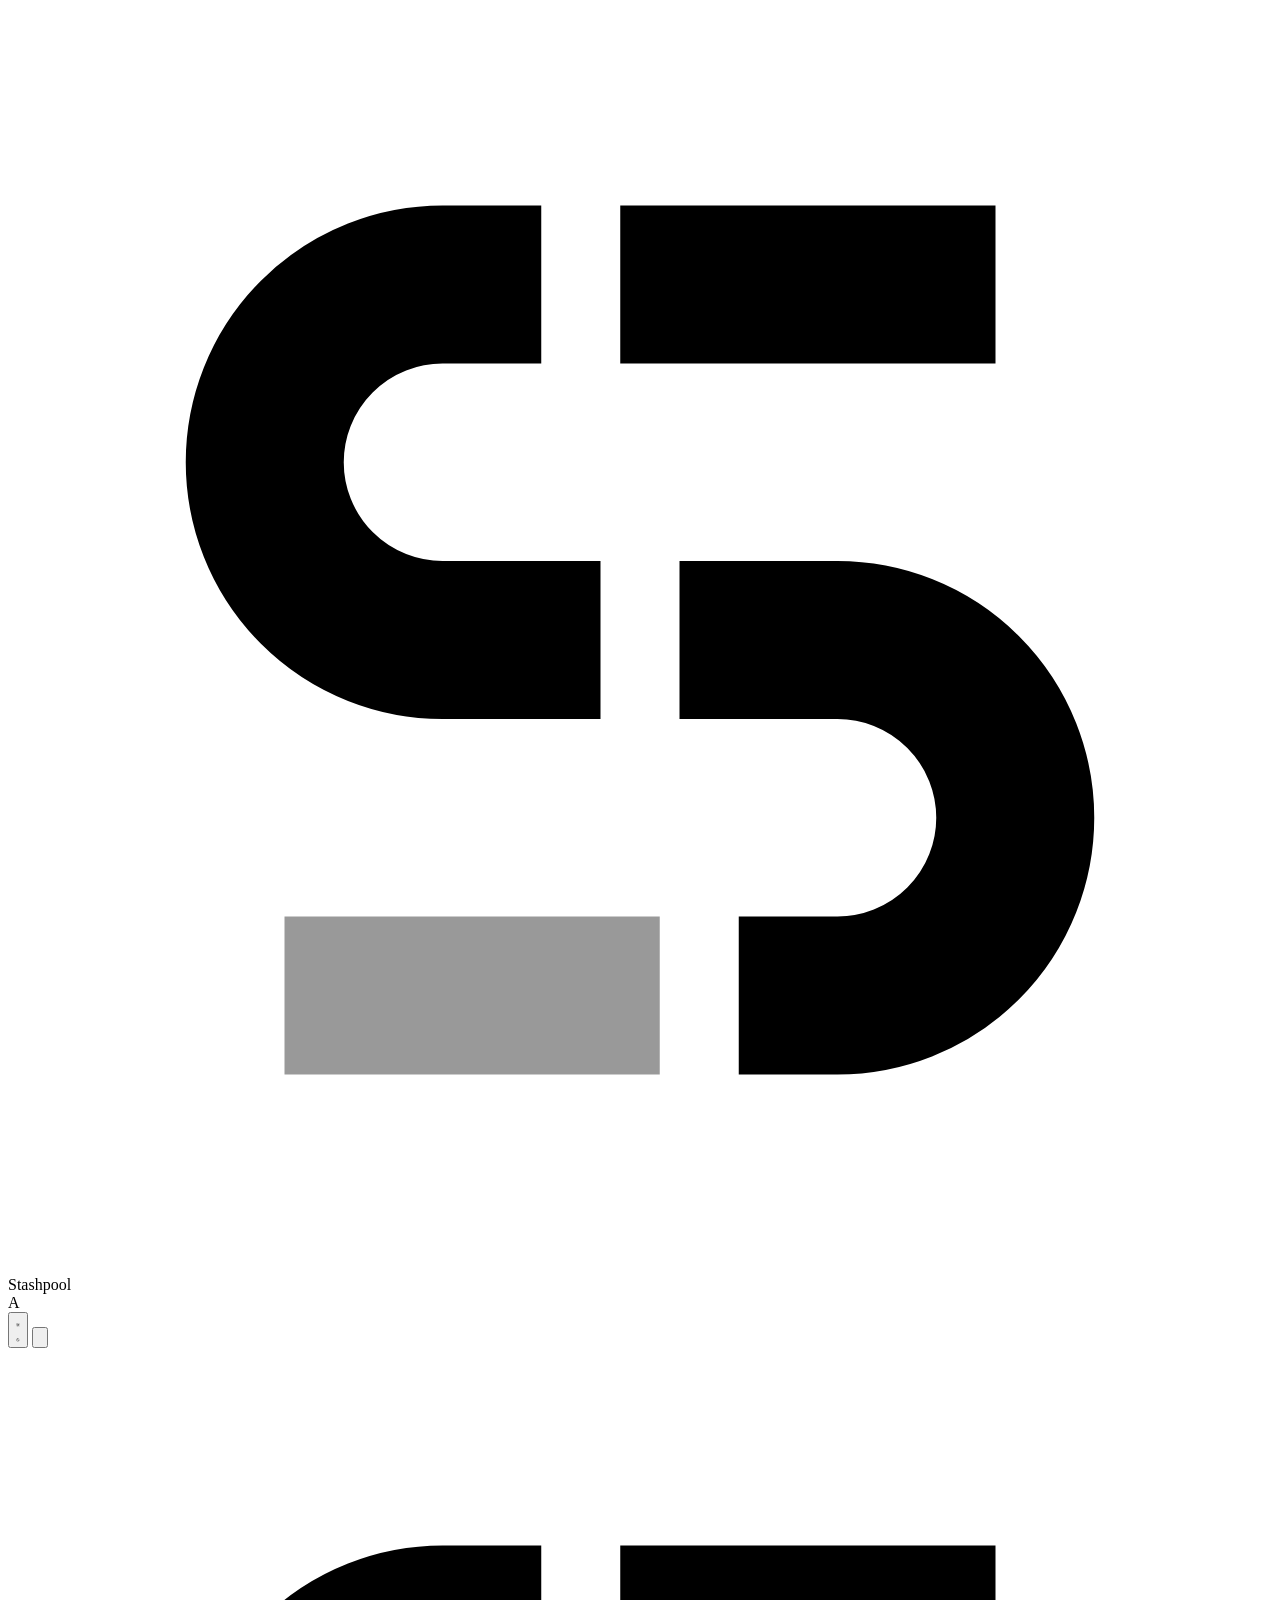
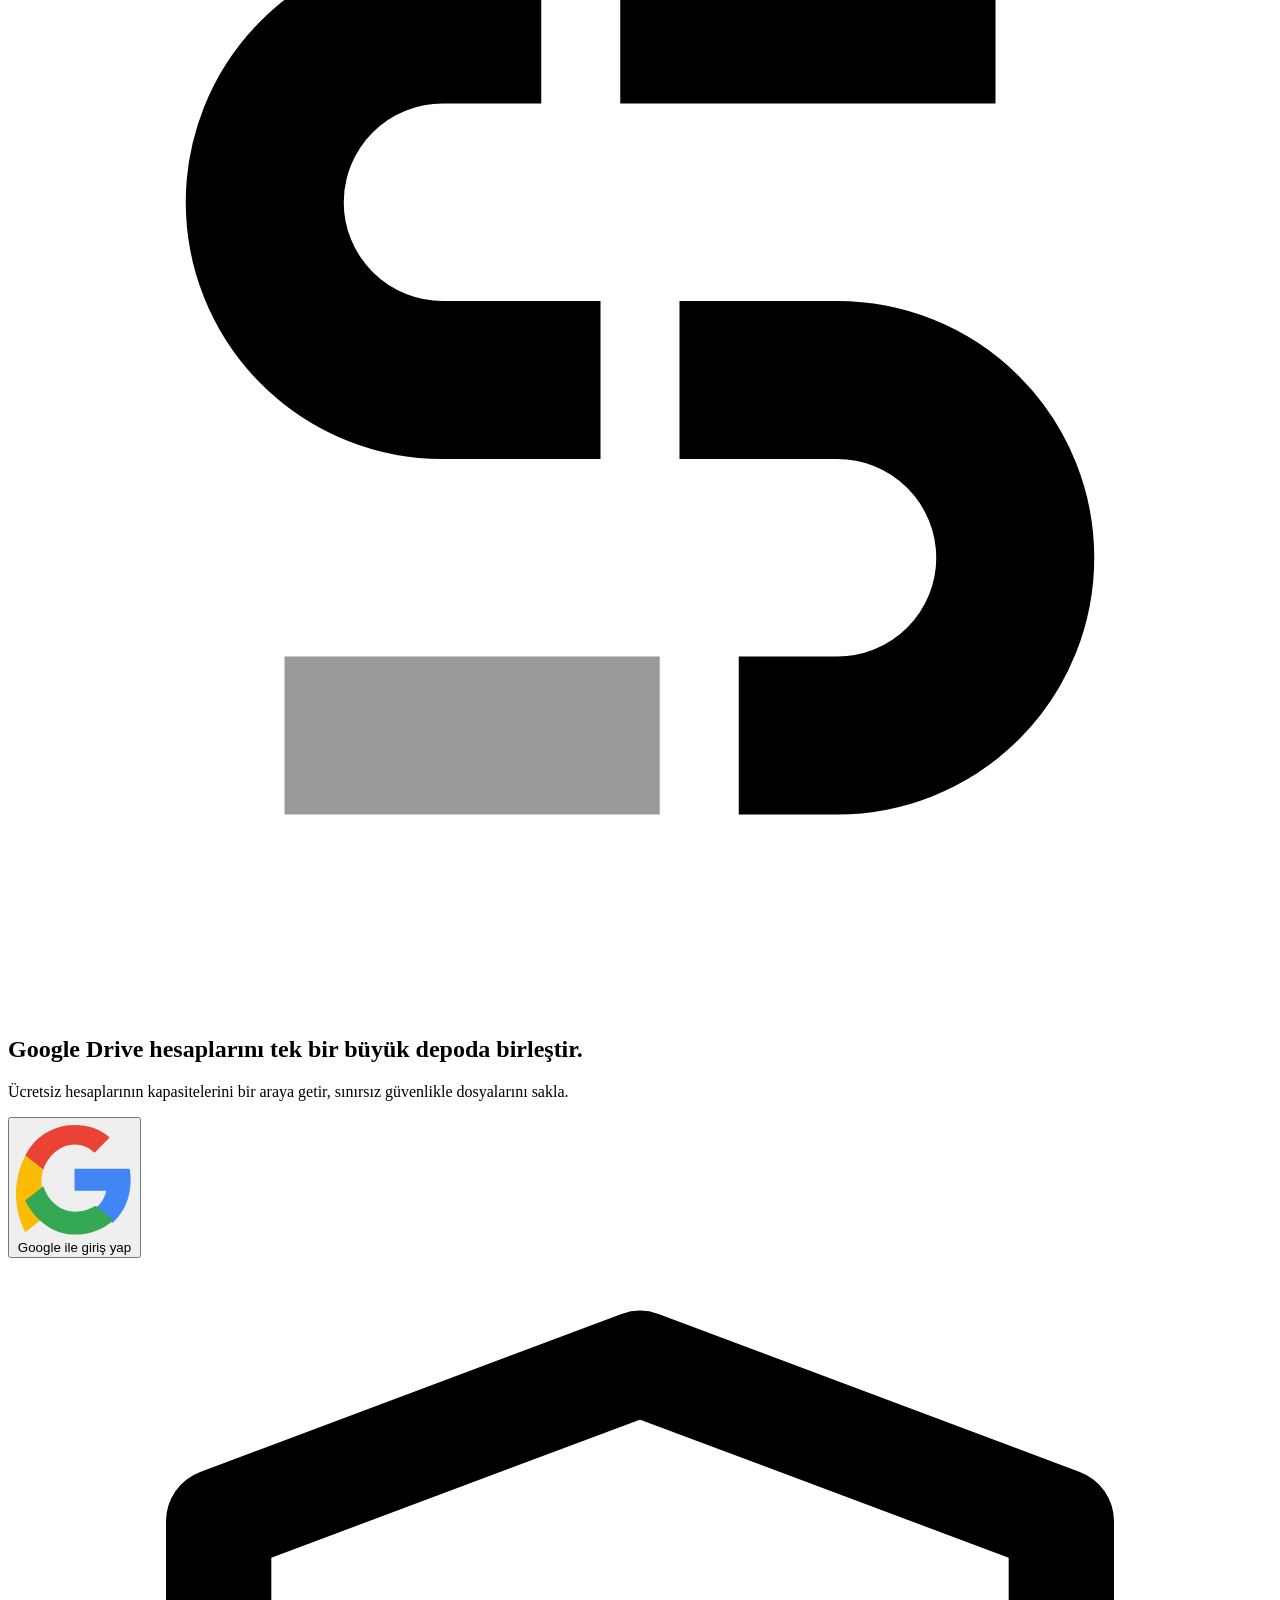
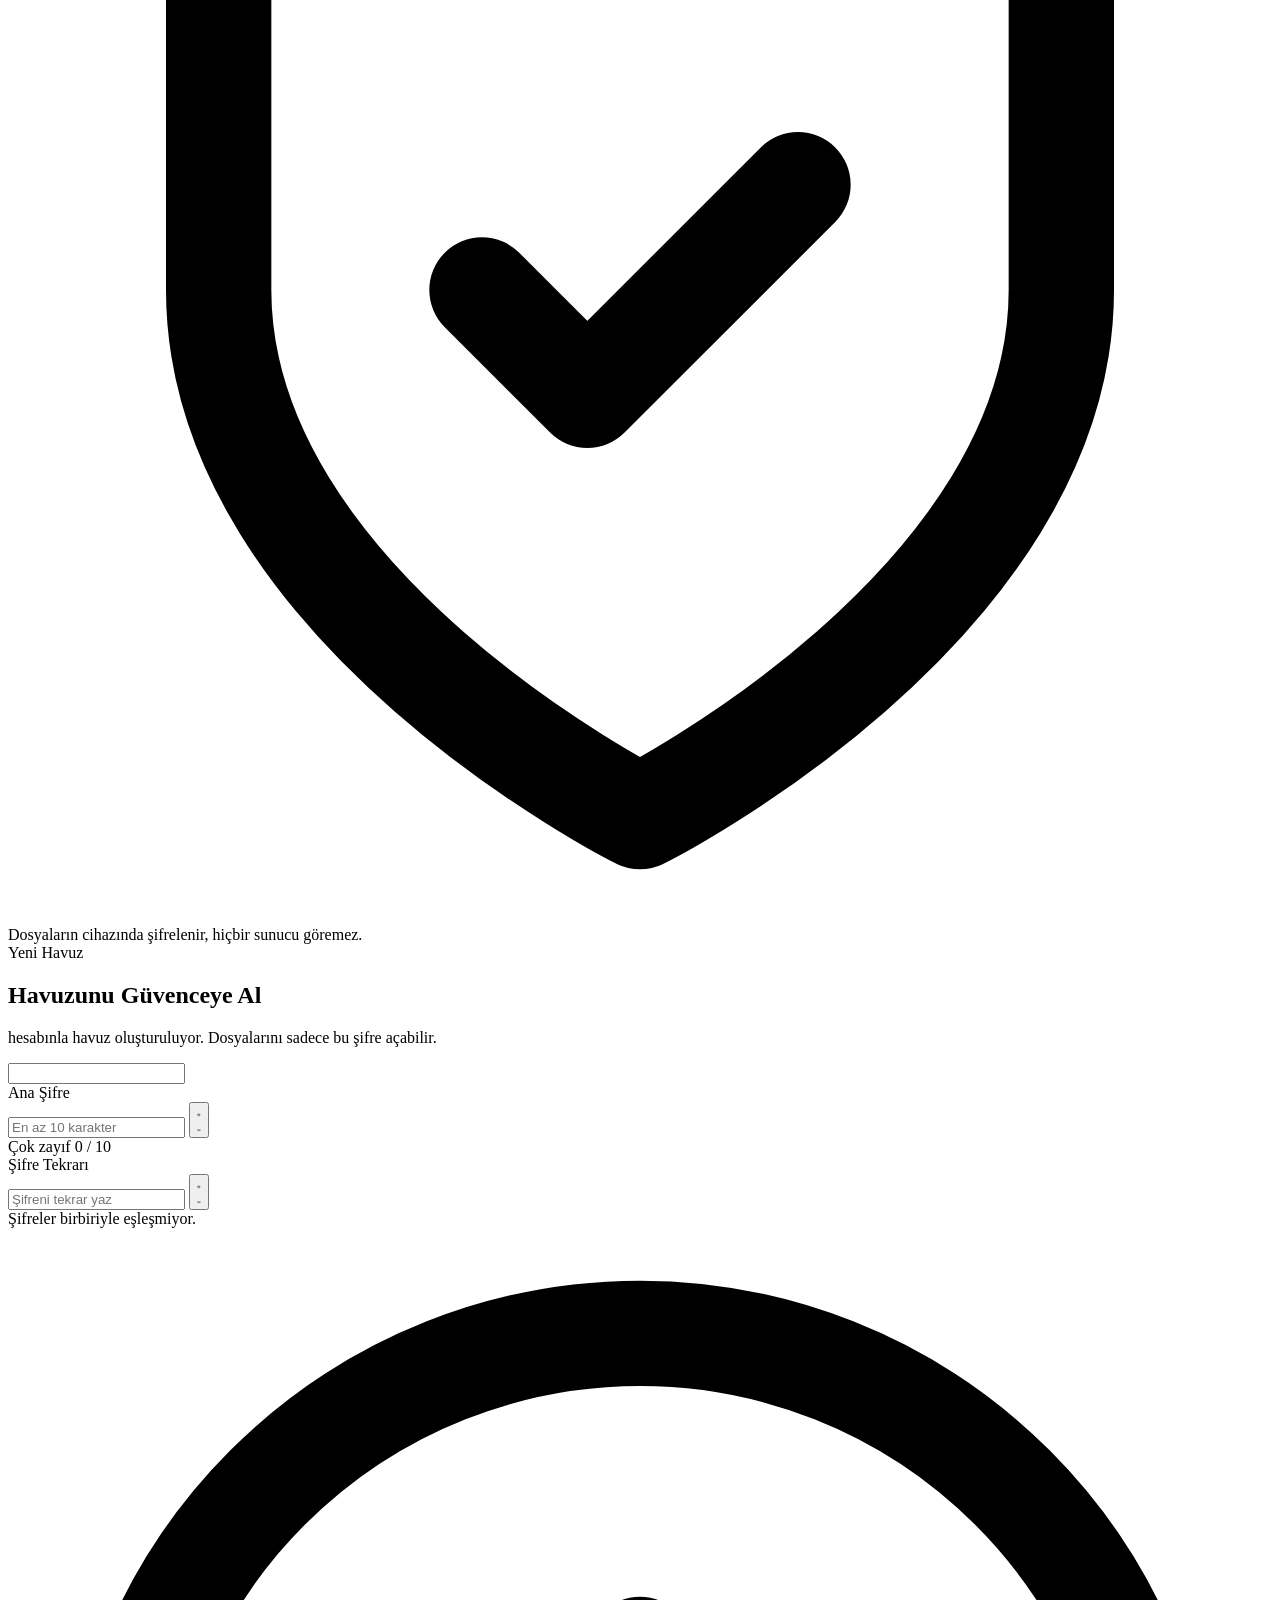
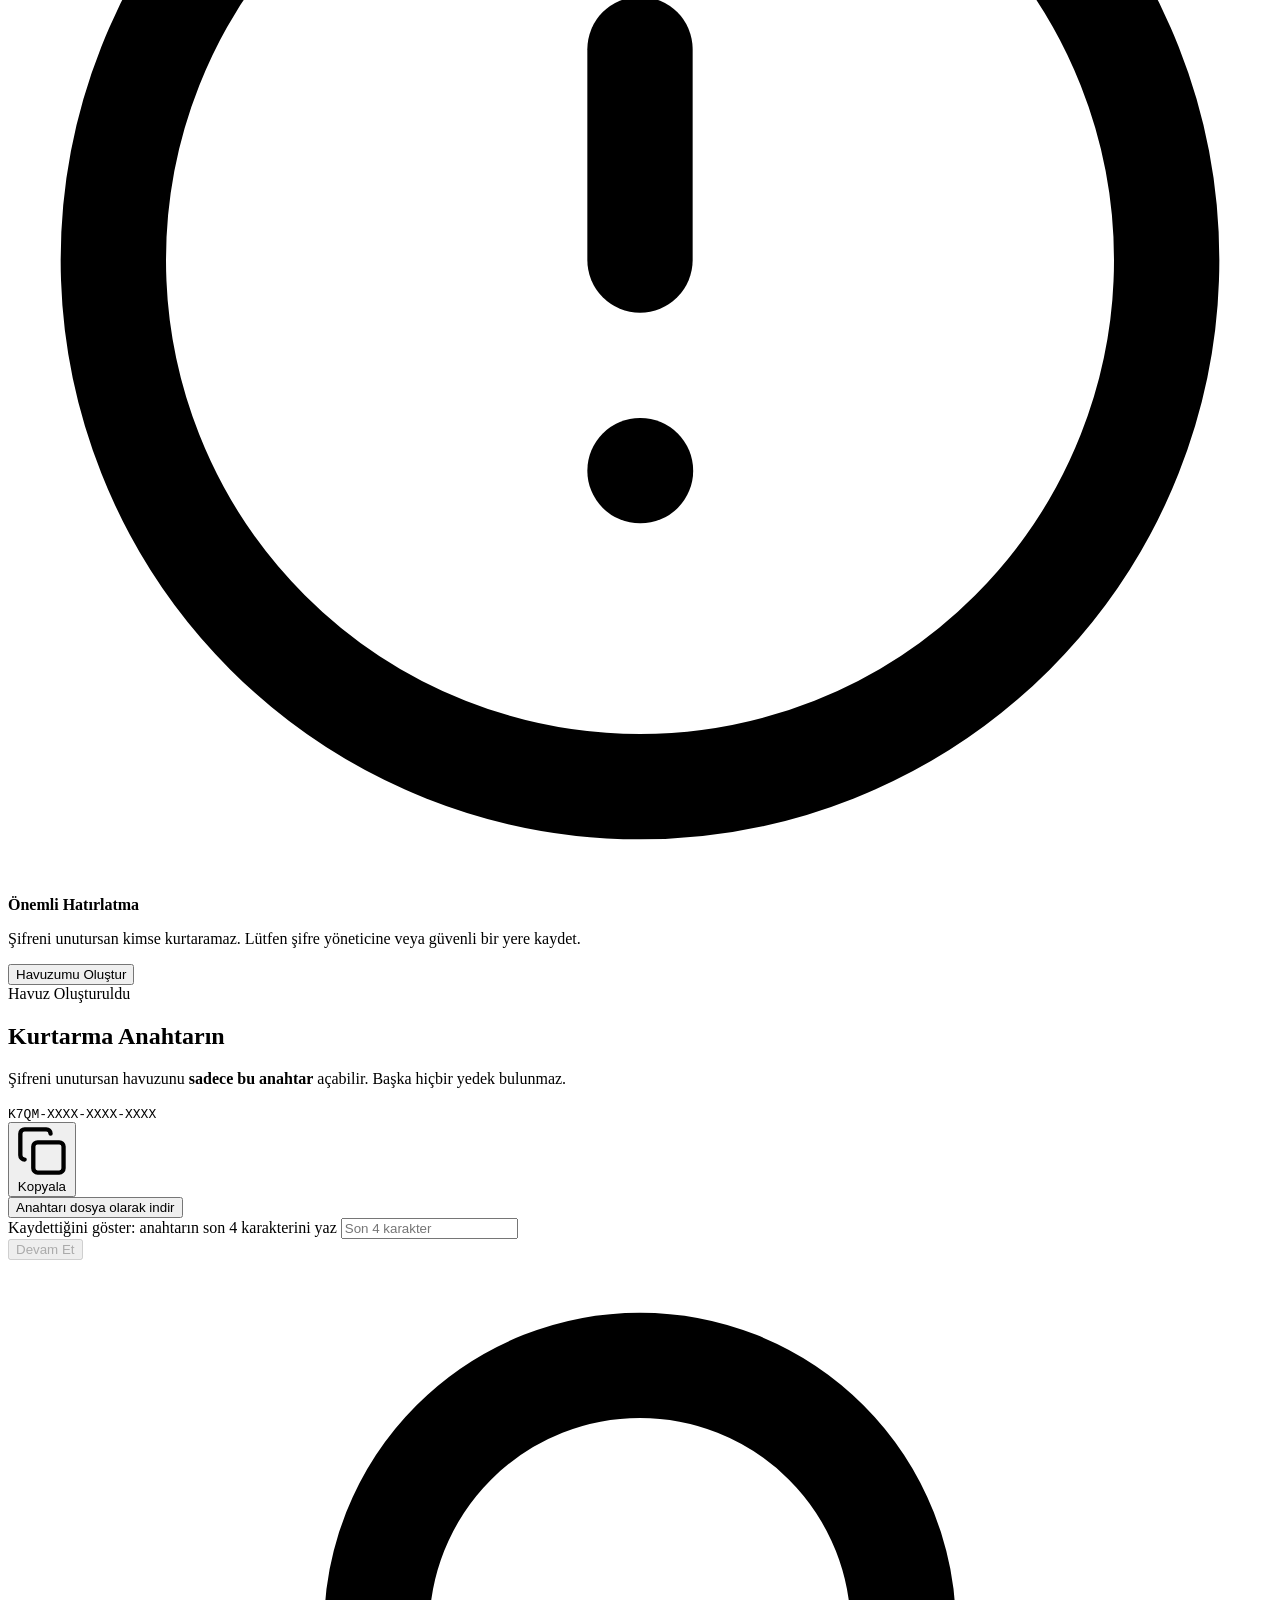
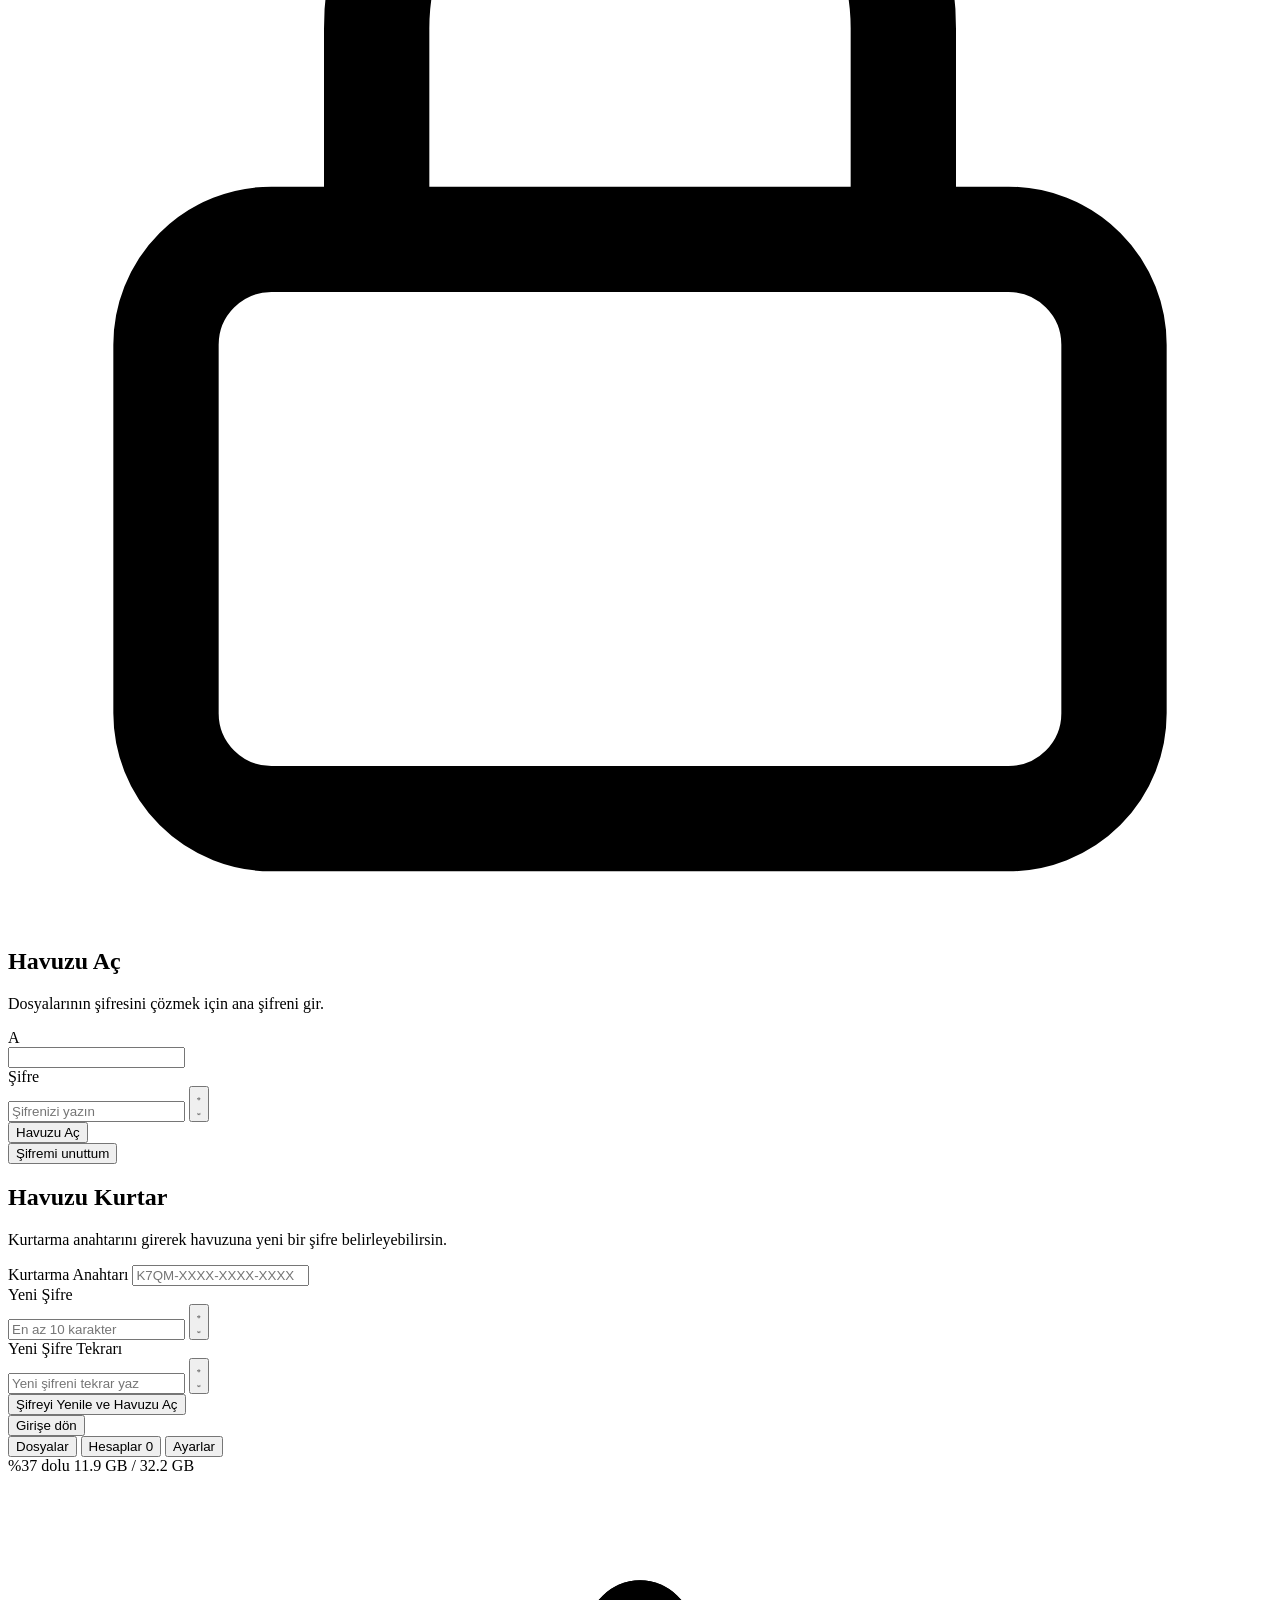
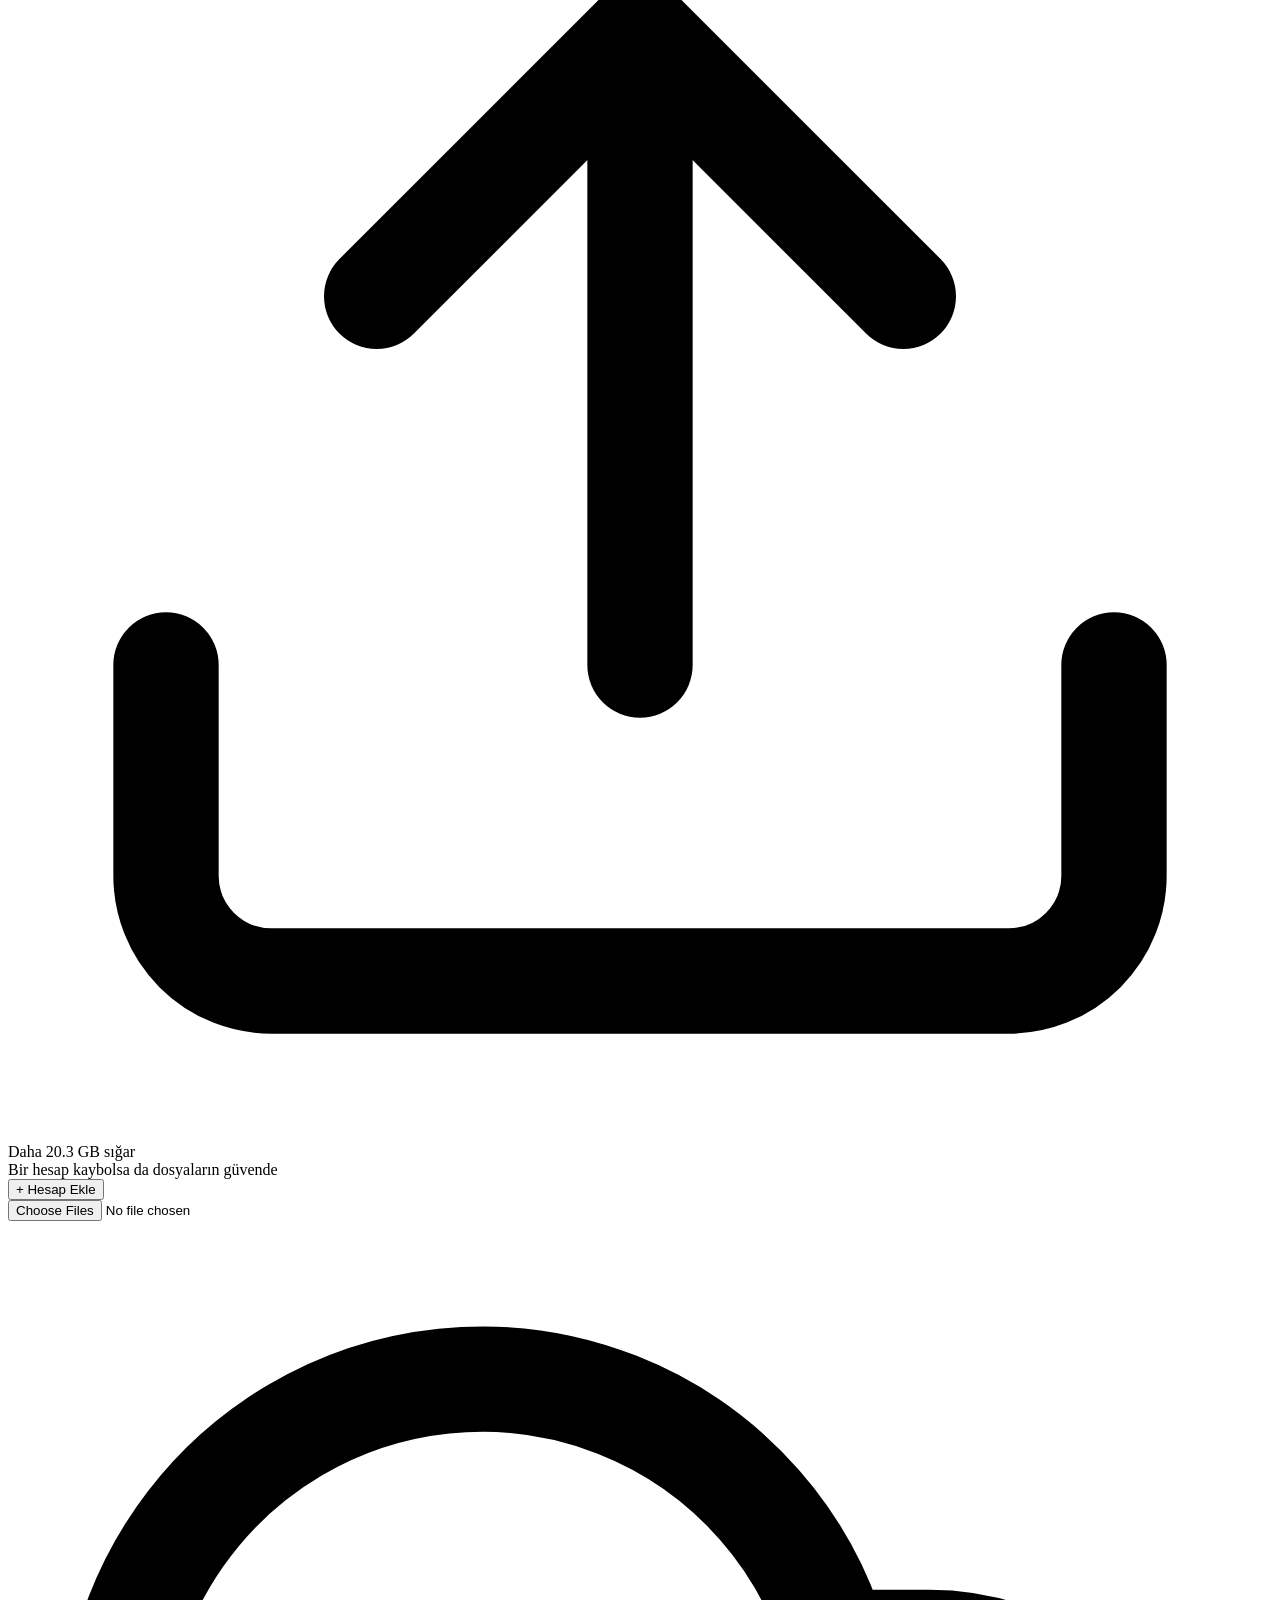
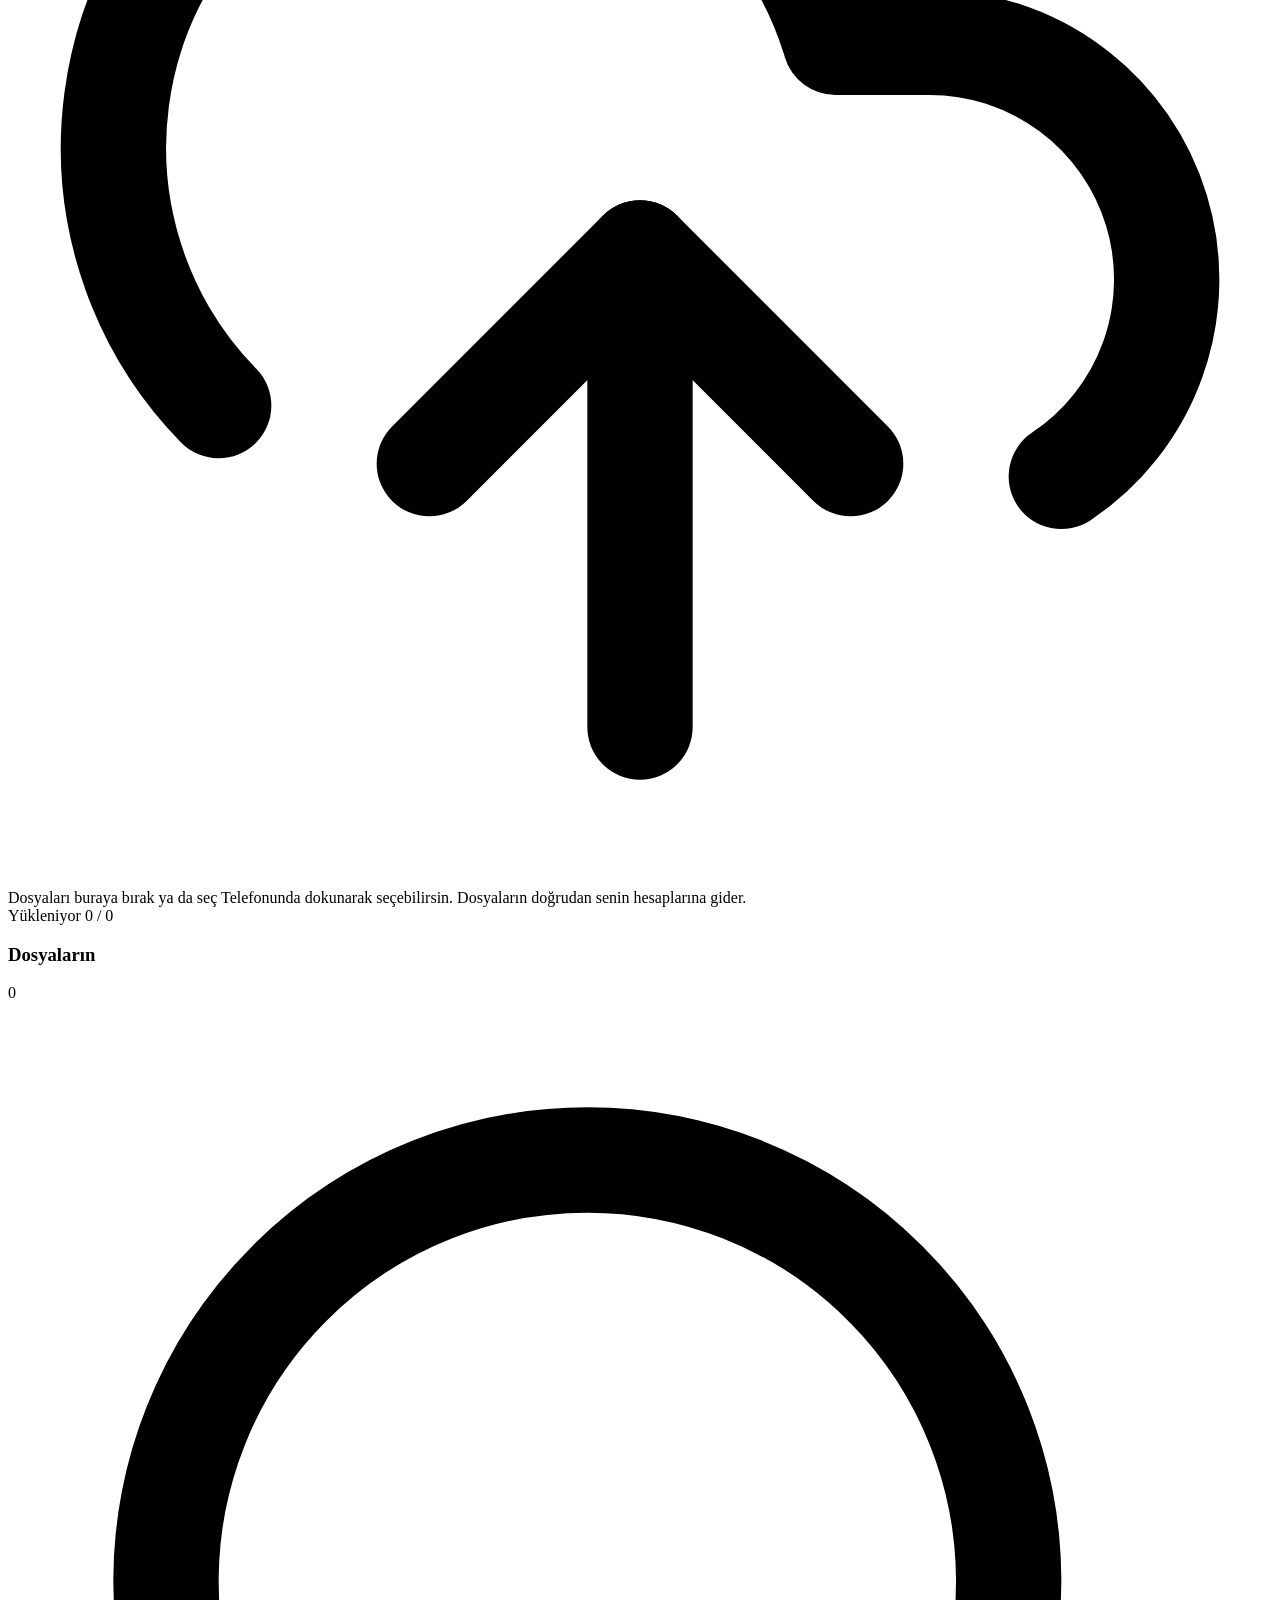
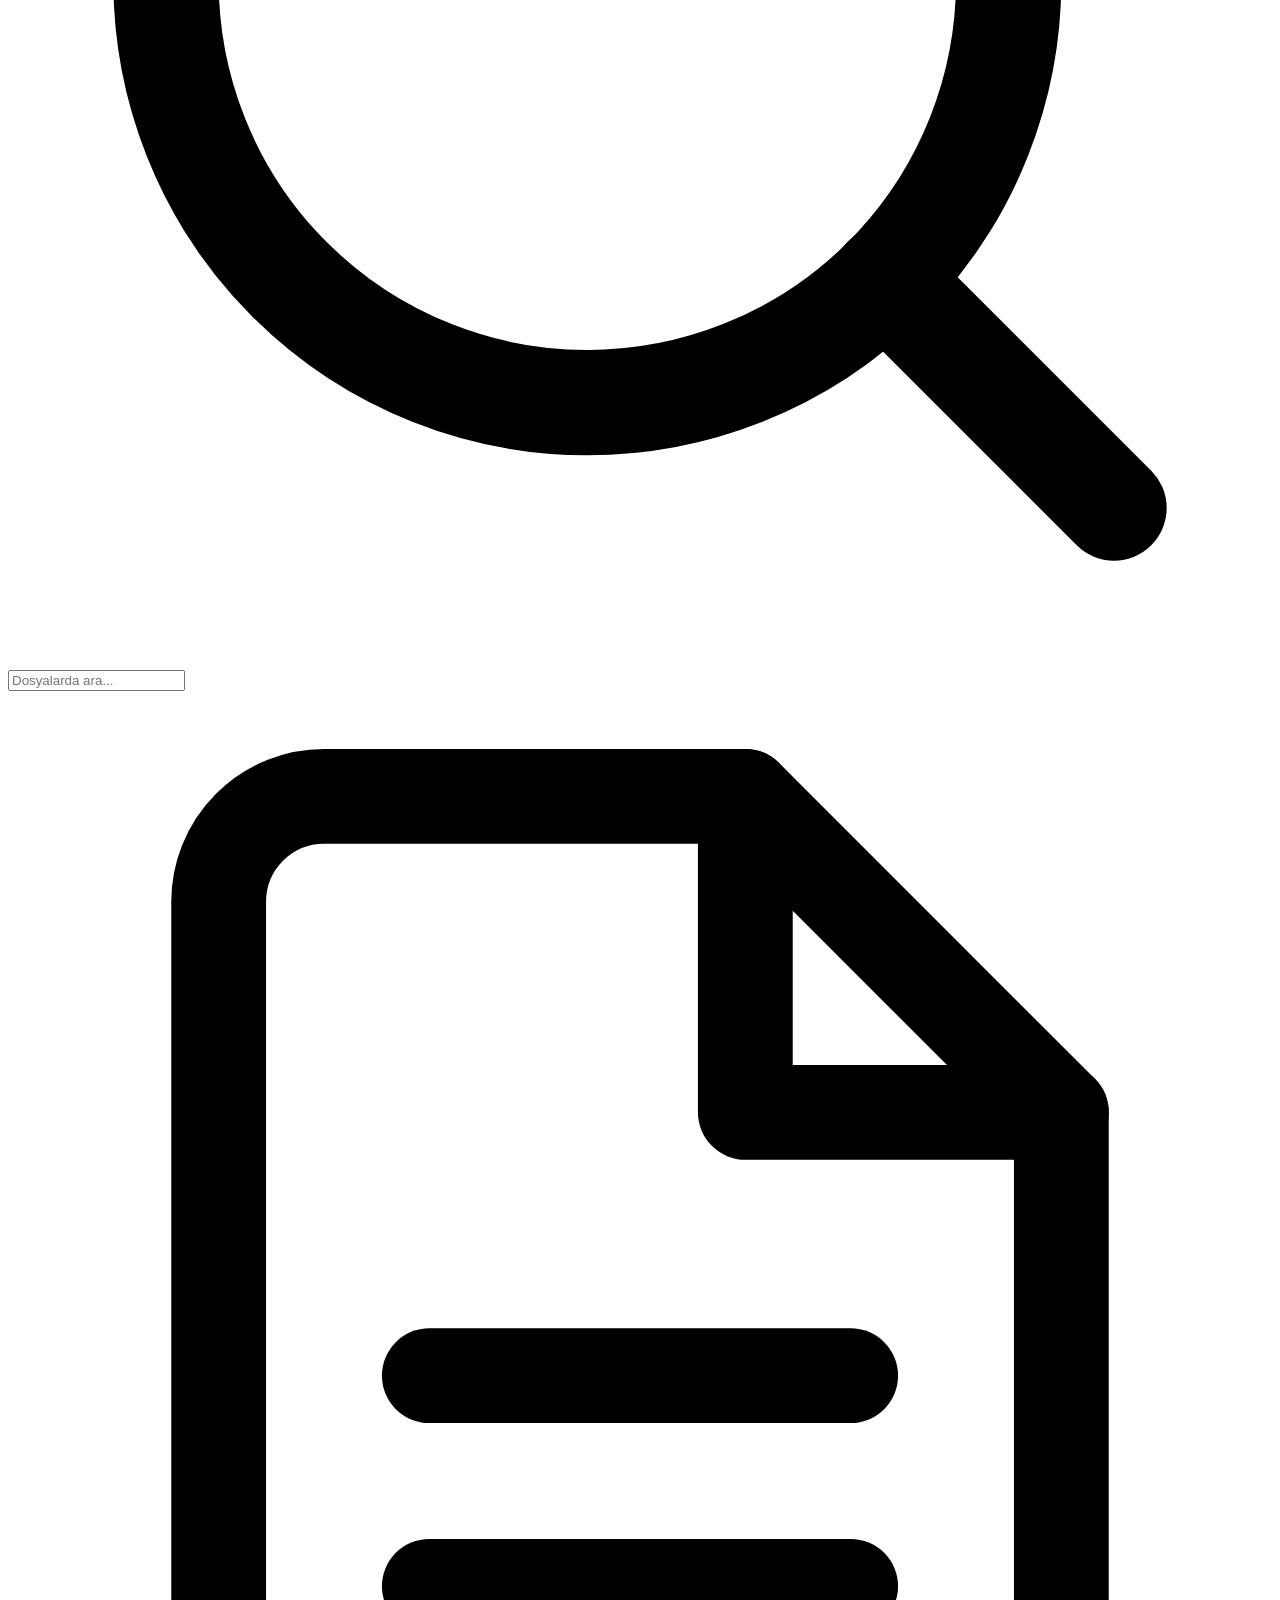
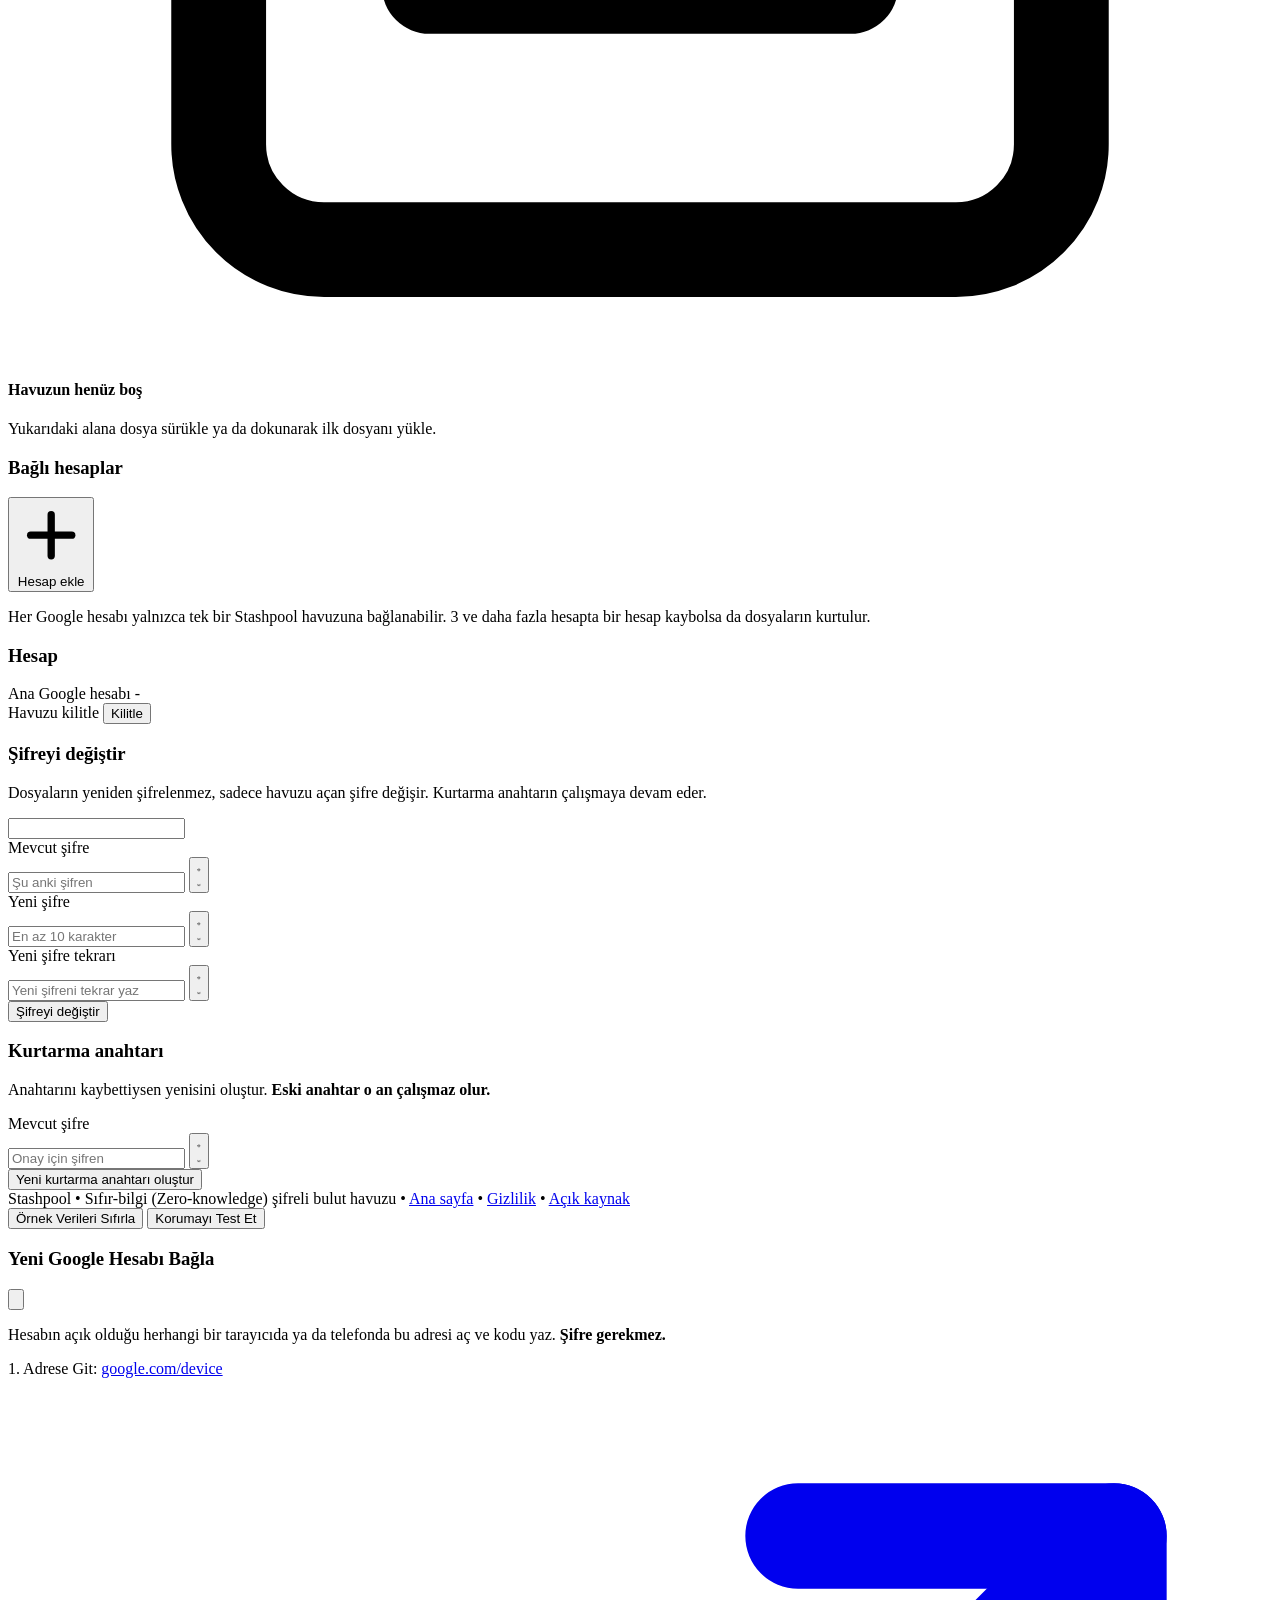
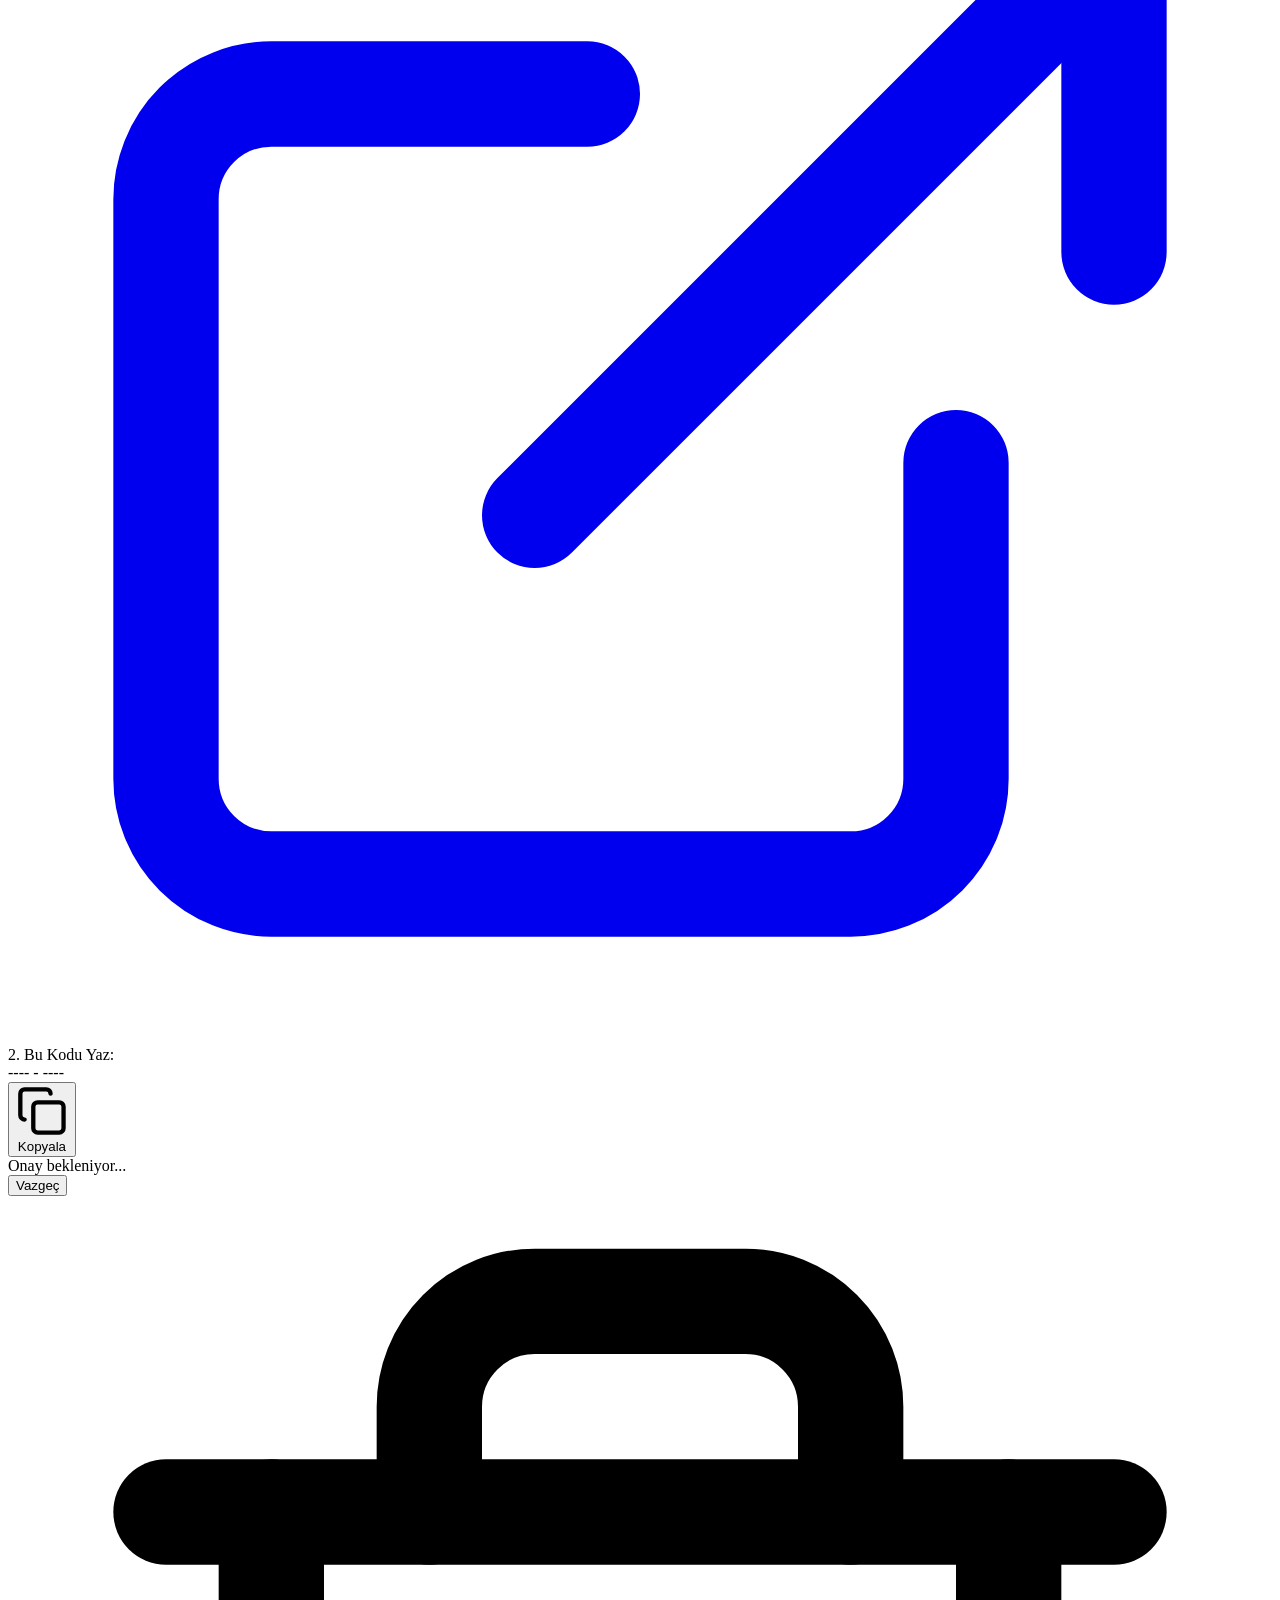
==== web/app.html @ 8bcd1379 "landing page at /, app moves to /app Co-Authored-By: Claude Opus 5.5 <noreply@anthropic.com> Claude-" ====
<!doctype html>
<html lang="tr">
  <head>
    <meta charset="UTF-8" />
    <meta name="viewport" content="width=device-width, initial-scale=1.0" />
    <title>Stashpool – uygulama</title>
    <meta name="description" content="Ücretsiz Google Drive hesaplarınızı tek bir büyük, şifreli ve güvenli depoda birleştiren modern web uygulaması." />
    <meta property="og:title" content="Stashpool - Güvenli ve Birleşik Bulut Depolama" />
    <meta property="og:description" content="Ücretsiz Google Drive hesaplarınızı tek bir büyük, şifreli ve güvenli depoda birleştiren modern web uygulaması." />
    <meta property="og:type" content="website" />
    <meta name="twitter:card" content="summary_large_image" />
    <link rel="icon" href="/favicon.svg" type="image/svg+xml" />
    <link rel="stylesheet" href="/style.css" />
  </head>
  <body>
    <!-- Ana Konteyner -->
    <div id="app" class="app-container">

      <!-- Üst Çubuk (Başlık ve Eylemler) -->
      <header id="app-header" class="app-header">
        <div class="header-brand">
          <div class="brand-logo" aria-hidden="true">
            <svg viewBox="0 0 64 64" fill="none" class="brand-svg" aria-hidden="true">
              <path d="M50 14H31" stroke="currentColor" stroke-width="8"/>
              <path d="M27 14H22a9 9 0 0 0 0 18h8" stroke="currentColor" stroke-width="8"/>
              <path d="M34 32h8a9 9 0 0 1 0 18h-5" stroke="currentColor" stroke-width="8"/>
              <path d="M33 50H14" stroke="currentColor" stroke-opacity="0.4" stroke-width="8"/>
            </svg>
          </div>
          <span class="brand-name">Stashpool</span>
        </div>

        <div class="header-actions">
          <div id="user-pill" class="user-pill hidden">
            <span class="user-avatar" id="header-user-avatar">A</span>
            <span class="user-email-text" id="header-user-email"></span>
          </div>

          <!-- Tema Değiştirici -->
          <button type="button" id="theme-toggle-btn" class="icon-button" title="Temayı değiştir" aria-label="Temayı değiştir">
            <svg id="theme-sun-icon" class="theme-icon" viewBox="0 0 24 24" fill="none" stroke="currentColor" stroke-width="2" stroke-linecap="round" stroke-linejoin="round">
              <circle cx="12" cy="12" r="4"></circle>
              <path d="M12 2v2"></path>
              <path d="M12 20v2"></path>
              <path d="M4.93 4.93l1.41 1.41"></path>
              <path d="M17.66 17.66l1.41 1.41"></path>
              <path d="M2 12h2"></path>
              <path d="M20 12h2"></path>
              <path d="M6.34 17.66l-1.41 1.41"></path>
              <path d="M19.07 4.93l-1.41 1.41"></path>
            </svg>
            <svg id="theme-moon-icon" class="theme-icon hidden" viewBox="0 0 24 24" fill="none" stroke="currentColor" stroke-width="2" stroke-linecap="round" stroke-linejoin="round">
              <path d="M12 3a6 6 0 0 0 9 9 9 9 0 1 1-9-9Z"></path>
            </svg>
          </button>

          <!-- Havuzu Kilitle / Çıkış Butonu (Sadece açık havuzda) -->
          <button type="button" id="lock-pool-btn" class="icon-button hidden" title="Havuzu Kilitle" aria-label="Havuzu Kilitle">
            <svg viewBox="0 0 24 24" fill="none" stroke="currentColor" stroke-width="2" stroke-linecap="round" stroke-linejoin="round">
              <rect width="18" height="11" x="3" y="11" rx="2" ry="2"></rect>
              <path d="M7 11V7a5 5 0 0 1 10 0v4"></path>
            </svg>
          </button>
        </div>
      </header>

      <!-- Ana İçerik Alanı (Ekranlar) -->
      <main id="main-content" class="main-content">

        <!-- 1. EKRAN: Karşılama (Welcome) -->
        <section id="screen-welcome" class="screen-view">
          <div class="auth-card">
            <div class="auth-icon-wrap" aria-hidden="true">
              <svg viewBox="0 0 64 64" fill="none" class="auth-large-icon">
                <path d="M50 14H31" stroke="currentColor" stroke-width="8"/>
                <path d="M27 14H22a9 9 0 0 0 0 18h8" stroke="currentColor" stroke-width="8"/>
                <path d="M34 32h8a9 9 0 0 1 0 18h-5" stroke="currentColor" stroke-width="8"/>
                <path d="M33 50H14" stroke="currentColor" stroke-opacity="0.4" stroke-width="8"/>
              </svg>
            </div>

            <h1 class="auth-title">Google Drive hesaplarını tek bir büyük depoda birleştir.</h1>
            <p class="auth-desc">Ücretsiz hesaplarının kapasitelerini bir araya getir, sınırsız güvenlikle dosyalarını sakla.</p>

            <button type="button" id="google-signin-btn" class="btn btn-google">
              <svg viewBox="0 0 24 24" class="btn-icon-svg" aria-hidden="true">
                <path fill="#EA4335" d="M12 5c1.6 0 3 .6 4.1 1.7l3.1-3.1C17.3 1.8 14.8 1 12 1 7.5 1 3.7 3.6 1.9 7.3l3.7 2.9C6.5 7.4 9 5 12 5z"/>
                <path fill="#4285F4" d="M23.5 12.3c0-.8-.1-1.7-.2-2.3H12v4.5h6.5c-.3 1.5-1.1 2.8-2.4 3.7l3.7 2.9c2.2-2 3.7-5 3.7-8.8z"/>
                <path fill="#FBBC05" d="M5.6 14.8c-.2-.7-.4-1.5-.4-2.3s.2-1.6.4-2.3L1.9 7.3C.7 9.7 0 12.3 0 15.2c0 2.8.7 5.4 1.9 7.8l3.7-2.9c-.3-.7-.5-1.5-.5-2.3z"/>
                <path fill="#34A853" d="M12 23.5c3.2 0 6-1.1 8-3l-3.7-2.9c-1.1.7-2.5 1.2-4.3 1.2-3 0-5.5-2.4-6.4-5.2L1.9 16.5C3.7 20.3 7.5 23.5 12 23.5z"/>
              </svg>
              <span>Google ile giriş yap</span>
            </button>

            <div class="auth-trust-badge">
              <svg viewBox="0 0 24 24" fill="none" stroke="currentColor" stroke-width="2" stroke-linecap="round" stroke-linejoin="round" class="trust-icon" aria-hidden="true">
                <path d="M12 22s8-4 8-10V5l-8-3-8 3v7c0 6 8 10 8 10z"></path>
                <path d="M9 12l2 2 4-4"></path>
              </svg>
              <span>Dosyaların cihazında şifrelenir, hiçbir sunucu göremez.</span>
            </div>
          </div>
        </section>

        <!-- 2. EKRAN: Yeni Havuz Oluştur (Create Pool) -->
        <section id="screen-create" class="screen-view hidden">
          <div class="auth-card">
            <div class="card-badge">Yeni Havuz</div>
            <h2 class="auth-title">Havuzunu Güvenceye Al</h2>
            <p class="auth-desc">
              <strong id="create-user-email"></strong> hesabınla havuz oluşturuluyor. Dosyalarını sadece bu şifre açabilir.
            </p>

            <form id="create-pool-form" class="auth-form" novalidate>
              <!-- Tarayıcı şifre yöneticisi için gizli kullanıcı adı -->
              <input type="text" id="create-username-hidden" name="username" autocomplete="username" class="sr-only" tabindex="-1" aria-hidden="true" />

              <div class="form-group">
                <label for="create-password" class="form-label">Ana Şifre</label>
                <div class="input-password-wrap">
                  <input type="password" id="create-password" name="password" autocomplete="new-password" class="form-input" placeholder="En az 10 karakter" required minlength="10" />
                  <button type="button" class="btn-toggle-pw" data-target="create-password" title="Şifreyi göster/gizle" aria-label="Şifreyi göster/gizle">
                    <svg class="eye-open" viewBox="0 0 24 24" fill="none" stroke="currentColor" stroke-width="2" stroke-linecap="round" stroke-linejoin="round"><path d="M2 12s3-7 10-7 10 7 10 7-3 7-10 7-10-7-10-7Z"></path><circle cx="12" cy="12" r="3"></circle></svg>
                    <svg class="eye-closed hidden" viewBox="0 0 24 24" fill="none" stroke="currentColor" stroke-width="2" stroke-linecap="round" stroke-linejoin="round"><path d="m15 18-.722-3.25"></path><path d="M2 8a10.645 10.645 0 0 0 20 0"></path><path d="m20 15-1.726-2.05"></path><path d="m4 15 1.726-2.05"></path><path d="m9 18 .722-3.25"></path></svg>
                  </button>
                </div>

                <!-- Güç Göstergesi -->
                <div class="strength-meter-container" aria-live="polite">
                  <div class="strength-bar-track">
                    <div id="strength-bar-fill" class="strength-bar-fill"></div>
                  </div>
                  <div class="strength-label-row">
                    <span id="strength-text" class="strength-text">Çok zayıf</span>
                    <span id="char-count" class="char-count">0 / 10</span>
                  </div>
                </div>
              </div>

              <div class="form-group">
                <label for="create-password-confirm" class="form-label">Şifre Tekrarı</label>
                <div class="input-password-wrap">
                  <input type="password" id="create-password-confirm" name="password_confirm" autocomplete="new-password" class="form-input" placeholder="Şifreni tekrar yaz" required />
                  <button type="button" class="btn-toggle-pw" data-target="create-password-confirm" title="Şifreyi göster/gizle" aria-label="Şifreyi göster/gizle">
                    <svg class="eye-open" viewBox="0 0 24 24" fill="none" stroke="currentColor" stroke-width="2" stroke-linecap="round" stroke-linejoin="round"><path d="M2 12s3-7 10-7 10 7 10 7-3 7-10 7-10-7-10-7Z"></path><circle cx="12" cy="12" r="3"></circle></svg>
                    <svg class="eye-closed hidden" viewBox="0 0 24 24" fill="none" stroke="currentColor" stroke-width="2" stroke-linecap="round" stroke-linejoin="round"><path d="m15 18-.722-3.25"></path><path d="M2 8a10.645 10.645 0 0 0 20 0"></path><path d="m20 15-1.726-2.05"></path><path d="m4 15 1.726-2.05"></path><path d="m9 18 .722-3.25"></path></svg>
                  </button>
                </div>
                <div id="password-match-error" class="input-hint-error hidden">Şifreler birbiriyle eşleşmiyor.</div>
              </div>

              <!-- Uyarı Kartı -->
              <div class="alert-box alert-warning">
                <svg viewBox="0 0 24 24" fill="none" stroke="currentColor" stroke-width="2" stroke-linecap="round" stroke-linejoin="round" class="alert-icon" aria-hidden="true">
                  <circle cx="12" cy="12" r="10"></circle>
                  <line x1="12" y1="8" x2="12" y2="12"></line>
                  <line x1="12" y1="16" x2="12.01" y2="16"></line>
                </svg>
                <div class="alert-content">
                  <strong class="alert-title">Önemli Hatırlatma</strong>
                  <p class="alert-desc">Şifreni unutursan kimse kurtaramaz. Lütfen şifre yöneticine veya güvenli bir yere kaydet.</p>
                </div>
              </div>

              <button type="submit" id="create-submit-btn" class="btn btn-primary btn-block">
                <span>Havuzumu Oluştur</span>
              </button>
            </form>
          </div>
        </section>

        <!-- 3. EKRAN: Kurtarma Anahtarı (Recovery Key) -->
        <section id="screen-recovery" class="screen-view hidden">
          <div class="auth-card">
            <div class="card-badge badge-success" id="recovery-badge">Havuz Oluşturuldu</div>
            <h2 class="auth-title">Kurtarma Anahtarın</h2>
            <p class="auth-desc">Şifreni unutursan havuzunu <strong>sadece bu anahtar</strong> açabilir. Başka hiçbir yedek bulunmaz.</p>

            <div class="recovery-key-card">
              <div class="key-display-wrapper">
                <code id="recovery-key-text" class="recovery-key-code">K7QM-XXXX-XXXX-XXXX</code>
              </div>
              <button type="button" id="copy-recovery-key-btn" class="btn btn-secondary btn-copy" title="Anahtarı panoya kopyala">
                <svg viewBox="0 0 24 24" fill="none" stroke="currentColor" stroke-width="2" stroke-linecap="round" stroke-linejoin="round" class="btn-icon-svg" aria-hidden="true">
                  <rect width="14" height="14" x="8" y="8" rx="2" ry="2"></rect>
                  <path d="M4 16c-1.1 0-2-.9-2-2V4c0-1.1.9-2 2-2h10c1.1 0 2 .9 2 2"></path>
                </svg>
                <span id="copy-key-label">Kopyala</span>
              </button>
            </div>

            <button type="button" id="download-recovery-key-btn" class="btn btn-secondary btn-block">Anahtarı dosya olarak indir</button>

            <div class="form-group recovery-check">
              <label for="recovery-last4" class="form-label">Kaydettiğini göster: anahtarın son 4 karakterini yaz</label>
              <input type="text" id="recovery-last4" class="form-input font-mono" maxlength="4" autocomplete="off" spellcheck="false" placeholder="Son 4 karakter" />
            </div>

            <button type="button" id="recovery-continue-btn" class="btn btn-primary btn-block" disabled>
              <span>Devam Et</span>
            </button>
          </div>
        </section>

        <!-- 4. EKRAN: Havuzu Aç (Unlock) -->
        <section id="screen-unlock" class="screen-view hidden">
          <div class="auth-card">
            <div class="auth-icon-wrap" aria-hidden="true">
              <svg viewBox="0 0 24 24" fill="none" stroke="currentColor" stroke-width="2" stroke-linecap="round" stroke-linejoin="round" class="auth-large-icon">
                <rect width="18" height="11" x="3" y="11" rx="2" ry="2"></rect>
                <path d="M7 11V7a5 5 0 0 1 10 0v4"></path>
              </svg>
            </div>

            <h2 class="auth-title">Havuzu Aç</h2>
            <p class="auth-desc">Dosyalarının şifresini çözmek için ana şifreni gir.</p>

            <div class="unlock-user-tag">
              <span class="user-avatar" id="unlock-avatar">A</span>
              <span id="unlock-user-email" class="unlock-email"></span>
            </div>

            <form id="unlock-pool-form" class="auth-form" novalidate>
              <input type="text" id="unlock-username-hidden" name="username" autocomplete="username" class="sr-only" tabindex="-1" aria-hidden="true" />

              <div class="form-group">
                <label for="unlock-password" class="form-label">Şifre</label>
                <div class="input-password-wrap">
                  <input type="password" id="unlock-password" name="password" autocomplete="current-password" class="form-input" placeholder="Şifrenizi yazın" required />
                  <button type="button" class="btn-toggle-pw" data-target="unlock-password" title="Şifreyi göster/gizle" aria-label="Şifreyi göster/gizle">
                    <svg class="eye-open" viewBox="0 0 24 24" fill="none" stroke="currentColor" stroke-width="2" stroke-linecap="round" stroke-linejoin="round"><path d="M2 12s3-7 10-7 10 7 10 7-3 7-10 7-10-7-10-7Z"></path><circle cx="12" cy="12" r="3"></circle></svg>
                    <svg class="eye-closed hidden" viewBox="0 0 24 24" fill="none" stroke="currentColor" stroke-width="2" stroke-linecap="round" stroke-linejoin="round"><path d="m15 18-.722-3.25"></path><path d="M2 8a10.645 10.645 0 0 0 20 0"></path><path d="m20 15-1.726-2.05"></path><path d="m4 15 1.726-2.05"></path><path d="m9 18 .722-3.25"></path></svg>
                  </button>
                </div>
              </div>

              <button type="submit" id="unlock-submit-btn" class="btn btn-primary btn-block">
                <span>Havuzu Aç</span>
              </button>

              <div class="auth-footer-links">
                <button type="button" id="go-forgot-pw-btn" class="btn-link">Şifremi unuttum</button>
              </div>
            </form>
          </div>
        </section>

        <!-- 5. EKRAN: Şifremi Unuttum / Kurtar (Forgot Password) -->
        <section id="screen-forgot" class="screen-view hidden">
          <div class="auth-card">
            <h2 class="auth-title">Havuzu Kurtar</h2>
            <p class="auth-desc">Kurtarma anahtarını girerek havuzuna yeni bir şifre belirleyebilirsin.</p>

            <form id="forgot-pool-form" class="auth-form" novalidate>
              <div class="form-group">
                <label for="recover-key-input" class="form-label">Kurtarma Anahtarı</label>
                <input type="text" id="recover-key-input" class="form-input font-mono" placeholder="K7QM-XXXX-XXXX-XXXX" required spellcheck="false" autocomplete="off" />
              </div>

              <div class="form-group">
                <label for="recover-password" class="form-label">Yeni Şifre</label>
                <div class="input-password-wrap">
                  <input type="password" id="recover-password" autocomplete="new-password" class="form-input" placeholder="En az 10 karakter" required minlength="10" />
                  <button type="button" class="btn-toggle-pw" data-target="recover-password" title="Şifreyi göster/gizle" aria-label="Şifreyi göster/gizle">
                    <svg class="eye-open" viewBox="0 0 24 24" fill="none" stroke="currentColor" stroke-width="2" stroke-linecap="round" stroke-linejoin="round"><path d="M2 12s3-7 10-7 10 7 10 7-3 7-10 7-10-7-10-7Z"></path><circle cx="12" cy="12" r="3"></circle></svg>
                    <svg class="eye-closed hidden" viewBox="0 0 24 24" fill="none" stroke="currentColor" stroke-width="2" stroke-linecap="round" stroke-linejoin="round"><path d="m15 18-.722-3.25"></path><path d="M2 8a10.645 10.645 0 0 0 20 0"></path><path d="m20 15-1.726-2.05"></path><path d="m4 15 1.726-2.05"></path><path d="m9 18 .722-3.25"></path></svg>
                  </button>
                </div>
              </div>

              <div class="form-group">
                <label for="recover-password-confirm" class="form-label">Yeni Şifre Tekrarı</label>
                <div class="input-password-wrap">
                  <input type="password" id="recover-password-confirm" autocomplete="new-password" class="form-input" placeholder="Yeni şifreni tekrar yaz" required />
                  <button type="button" class="btn-toggle-pw" data-target="recover-password-confirm" title="Şifreyi göster/gizle" aria-label="Şifreyi göster/gizle">
                    <svg class="eye-open" viewBox="0 0 24 24" fill="none" stroke="currentColor" stroke-width="2" stroke-linecap="round" stroke-linejoin="round"><path d="M2 12s3-7 10-7 10 7 10 7-3 7-10 7-10-7-10-7Z"></path><circle cx="12" cy="12" r="3"></circle></svg>
                    <svg class="eye-closed hidden" viewBox="0 0 24 24" fill="none" stroke="currentColor" stroke-width="2" stroke-linecap="round" stroke-linejoin="round"><path d="m15 18-.722-3.25"></path><path d="M2 8a10.645 10.645 0 0 0 20 0"></path><path d="m20 15-1.726-2.05"></path><path d="m4 15 1.726-2.05"></path><path d="m9 18 .722-3.25"></path></svg>
                  </button>
                </div>
              </div>

              <button type="submit" id="recover-submit-btn" class="btn btn-primary btn-block">
                <span>Şifreyi Yenile ve Havuzu Aç</span>
              </button>

              <div class="auth-footer-links">
                <button type="button" id="back-to-unlock-btn" class="btn-link">Girişe dön</button>
              </div>
            </form>
          </div>
        </section>

        <!-- 6. EKRAN: Ana Ekran (sekmeli) -->
        <section id="screen-dashboard" class="screen-view hidden">
          <div class="dashboard-layout">

            <div class="tab-bar" role="tablist" aria-label="Bölümler">
              <button type="button" role="tab" id="tab-files" class="tab-btn" aria-selected="true" aria-controls="panel-files" data-tab="files">Dosyalar</button>
              <button type="button" role="tab" id="tab-accounts" class="tab-btn" aria-selected="false" aria-controls="panel-accounts" data-tab="accounts" tabindex="-1">Hesaplar <span class="tab-count" id="tab-accounts-count">0</span></button>
              <button type="button" role="tab" id="tab-settings" class="tab-btn" aria-selected="false" aria-controls="panel-settings" data-tab="settings" tabindex="-1">Ayarlar</button>
            </div>

            <!-- SEKME: Dosyalar -->
            <div id="panel-files" class="tab-panel" role="tabpanel" aria-labelledby="tab-files">
            <!-- Doluluk ve Durum Kartı (Hero Storage Card) -->
            <div class="storage-card" id="storage-card">
              <div class="storage-card-header">
                <div class="storage-main-stat">
                  <span class="storage-percent-label" id="dash-percent-text">%37 dolu</span>
                  <span class="storage-sub-label" id="dash-used-total-text">11.9 GB / 32.2 GB</span>
                </div>
                <div class="storage-free-badge" id="dash-remaining-pill">
                  <svg viewBox="0 0 24 24" fill="none" stroke="currentColor" stroke-width="2" stroke-linecap="round" stroke-linejoin="round" class="badge-icon"><path d="M21 15v4a2 2 0 0 1-2 2H5a2 2 0 0 1-2-2v-4"></path><polyline points="17 8 12 3 7 8"></polyline><line x1="12" y1="3" x2="12" y2="15"></line></svg>
                  <span id="dash-can-store-text">Daha 20.3 GB sığar</span>
                </div>
              </div>

              <!-- İlerleme Çubuğu -->
              <div class="storage-progress-bar-track">
                <div id="storage-progress-bar-fill" class="storage-progress-bar-fill"></div>
              </div>

              <!-- Koruma Durumu Rozeti -->
              <div id="protection-status-card" class="protection-card protection-parity">
                <div class="protection-content">
                  <div class="protection-icon-wrap" id="protection-icon-container">
                    <!-- SVG ikonu JS ile dinamik yerleştirilir -->
                  </div>
                  <div class="protection-texts">
                    <span class="protection-title" id="protection-status-title">Bir hesap kaybolsa da dosyaların güvende</span>
                  </div>
                </div>
                <button type="button" id="protection-add-acc-btn" class="btn btn-sm btn-outline hidden">
                  + Hesap Ekle
                </button>
              </div>
            </div>

            <!-- Dosya Yükleme Bırakma Alanı (Dropzone) -->
            <div id="dropzone" class="dropzone-card" tabindex="0" role="button" aria-label="Dosya yüklemek için tıklayın veya sürükleyip bırakın">
              <input type="file" id="file-input" class="sr-only" multiple accept="*/*" />
              <div class="dropzone-inner">
                <div class="dropzone-icon-circle" aria-hidden="true">
                  <svg viewBox="0 0 24 24" fill="none" stroke="currentColor" stroke-width="2" stroke-linecap="round" stroke-linejoin="round" class="dropzone-icon">
                    <path d="M4 14.899A7 7 0 1 1 15.71 8h1.79a4.5 4.5 0 0 1 2.5 8.242"></path>
                    <path d="M12 12v9"></path>
                    <path d="m16 16-4-4-4 4"></path>
                  </svg>
                </div>
                <div class="dropzone-text-group">
                  <span class="dropzone-title">Dosyaları buraya bırak ya da seç</span>
                  <span class="dropzone-subtitle">Telefonunda dokunarak seçebilirsin. Dosyaların doğrudan senin hesaplarına gider.</span>
                </div>
              </div>
            </div>

            <!-- Aktif Yükleme İlerleme Listesi (Queue) -->
            <div id="upload-queue-container" class="upload-queue-container hidden">
              <div class="upload-queue-header">
                <span class="queue-title">Yükleniyor</span>
                <span class="queue-count" id="queue-count-text">0 / 0</span>
              </div>
              <div id="upload-queue-items" class="upload-queue-items">
                <!-- Dinamik yükleme satırları -->
              </div>
            </div>

            <!-- Dosya Listesi Bölümü -->
            <div class="files-section">
              <div class="section-header-row">
                <div class="section-title-wrap">
                  <h3 class="section-title">Dosyaların</h3>
                  <span class="badge badge-neutral" id="files-count-badge">0</span>
                </div>
                <div class="file-search-wrap">
                  <svg viewBox="0 0 24 24" fill="none" stroke="currentColor" stroke-width="2" stroke-linecap="round" stroke-linejoin="round" class="search-icon"><circle cx="11" cy="11" r="8"></circle><line x1="21" y1="21" x2="16.65" y2="16.65"></line></svg>
                  <input type="text" id="file-search-input" class="search-input" placeholder="Dosyalarda ara..." aria-label="Dosyalarda ara" />
                </div>
              </div>

              <!-- Dosya Listesi Konteyneri -->
              <div class="files-card">
                <div id="files-empty-state" class="empty-state hidden">
                  <div class="empty-icon-wrap" aria-hidden="true">
                    <svg viewBox="0 0 24 24" fill="none" stroke="currentColor" stroke-width="1.8" stroke-linecap="round" stroke-linejoin="round">
                      <path d="M14 2H6a2 2 0 0 0-2 2v16a2 2 0 0 0 2 2h12a2 2 0 0 0 2-2V8z"></path>
                      <polyline points="14 2 14 8 20 8"></polyline>
                      <line x1="16" y1="13" x2="8" y2="13"></line>
                      <line x1="16" y1="17" x2="8" y2="17"></line>
                    </svg>
                  </div>
                  <h4 class="empty-title">Havuzun henüz boş</h4>
                  <p class="empty-desc">Yukarıdaki alana dosya sürükle ya da dokunarak ilk dosyanı yükle.</p>
                </div>

                <div id="files-list-table" class="files-list">
                  <!-- JS ile doldurulur -->
                </div>
              </div>
            </div>

            </div>

            <!-- SEKME: Hesaplar -->
            <div id="panel-accounts" class="tab-panel hidden" role="tabpanel" aria-labelledby="tab-accounts">
              <div class="section-header-row">
                <div class="section-title-wrap">
                  <h3 class="section-title" id="accounts-header-title">Bağlı hesaplar</h3>
                </div>
                <button type="button" id="open-add-account-btn" class="btn btn-sm btn-primary">
                  <svg viewBox="0 0 24 24" fill="none" stroke="currentColor" stroke-width="2.5" stroke-linecap="round" stroke-linejoin="round" class="btn-icon-svg" aria-hidden="true"><line x1="12" y1="5" x2="12" y2="19"></line><line x1="5" y1="12" x2="19" y2="12"></line></svg>
                  <span>Hesap ekle</span>
                </button>
              </div>
              <p class="panel-note">Her Google hesabı yalnızca tek bir Stashpool havuzuna bağlanabilir. 3 ve daha fazla hesapta bir hesap kaybolsa da dosyaların kurtulur.</p>
              <div id="accounts-list-container" class="accounts-grid">
                <!-- JS ile doldurulur -->
              </div>
            </div>

            <!-- SEKME: Ayarlar -->
            <div id="panel-settings" class="tab-panel hidden" role="tabpanel" aria-labelledby="tab-settings">

              <div class="settings-card">
                <h3 class="settings-title">Hesap</h3>
                <div class="settings-row">
                  <span class="settings-label">Ana Google hesabı</span>
                  <span class="settings-value" id="settings-main-email">-</span>
                </div>
                <div class="settings-row">
                  <span class="settings-label">Havuzu kilitle</span>
                  <button type="button" id="settings-lock-btn" class="btn btn-sm btn-secondary">Kilitle</button>
                </div>
              </div>

              <div class="settings-card">
                <h3 class="settings-title">Şifreyi değiştir</h3>
                <p class="settings-desc">Dosyaların yeniden şifrelenmez, sadece havuzu açan şifre değişir. Kurtarma anahtarın çalışmaya devam eder.</p>
                <form id="change-pw-form" class="auth-form" novalidate>
                  <input type="text" name="username" autocomplete="username" class="sr-only" tabindex="-1" aria-hidden="true" id="change-pw-username" />
                <div class="form-group">
                  <label for="change-pw-current" class="form-label">Mevcut şifre</label>
                  <div class="input-password-wrap">
                    <input type="password" id="change-pw-current" autocomplete="current-password" class="form-input" placeholder="Şu anki şifren" required />
                    <button type="button" class="btn-toggle-pw" data-target="change-pw-current" title="Şifreyi göster/gizle" aria-label="Şifreyi göster/gizle">
                      <svg class="eye-open" viewBox="0 0 24 24" fill="none" stroke="currentColor" stroke-width="2" stroke-linecap="round" stroke-linejoin="round" aria-hidden="true"><path d="M2 12s3-7 10-7 10 7 10 7-3 7-10 7-10-7-10-7Z"></path><circle cx="12" cy="12" r="3"></circle></svg>
                      <svg class="eye-closed hidden" viewBox="0 0 24 24" fill="none" stroke="currentColor" stroke-width="2" stroke-linecap="round" stroke-linejoin="round" aria-hidden="true"><path d="m15 18-.722-3.25"></path><path d="M2 8a10.645 10.645 0 0 0 20 0"></path><path d="m20 15-1.726-2.05"></path><path d="m4 15 1.726-2.05"></path><path d="m9 18 .722-3.25"></path></svg>
                    </button>
                  </div>
                </div>
                <div class="form-group">
                  <label for="change-pw-new" class="form-label">Yeni şifre</label>
                  <div class="input-password-wrap">
                    <input type="password" id="change-pw-new" autocomplete="new-password" class="form-input" placeholder="En az 10 karakter" required />
                    <button type="button" class="btn-toggle-pw" data-target="change-pw-new" title="Şifreyi göster/gizle" aria-label="Şifreyi göster/gizle">
                      <svg class="eye-open" viewBox="0 0 24 24" fill="none" stroke="currentColor" stroke-width="2" stroke-linecap="round" stroke-linejoin="round" aria-hidden="true"><path d="M2 12s3-7 10-7 10 7 10 7-3 7-10 7-10-7-10-7Z"></path><circle cx="12" cy="12" r="3"></circle></svg>
                      <svg class="eye-closed hidden" viewBox="0 0 24 24" fill="none" stroke="currentColor" stroke-width="2" stroke-linecap="round" stroke-linejoin="round" aria-hidden="true"><path d="m15 18-.722-3.25"></path><path d="M2 8a10.645 10.645 0 0 0 20 0"></path><path d="m20 15-1.726-2.05"></path><path d="m4 15 1.726-2.05"></path><path d="m9 18 .722-3.25"></path></svg>
                    </button>
                  </div>
                </div>
                <div class="form-group">
                  <label for="change-pw-confirm" class="form-label">Yeni şifre tekrarı</label>
                  <div class="input-password-wrap">
                    <input type="password" id="change-pw-confirm" autocomplete="new-password" class="form-input" placeholder="Yeni şifreni tekrar yaz" required />
                    <button type="button" class="btn-toggle-pw" data-target="change-pw-confirm" title="Şifreyi göster/gizle" aria-label="Şifreyi göster/gizle">
                      <svg class="eye-open" viewBox="0 0 24 24" fill="none" stroke="currentColor" stroke-width="2" stroke-linecap="round" stroke-linejoin="round" aria-hidden="true"><path d="M2 12s3-7 10-7 10 7 10 7-3 7-10 7-10-7-10-7Z"></path><circle cx="12" cy="12" r="3"></circle></svg>
                      <svg class="eye-closed hidden" viewBox="0 0 24 24" fill="none" stroke="currentColor" stroke-width="2" stroke-linecap="round" stroke-linejoin="round" aria-hidden="true"><path d="m15 18-.722-3.25"></path><path d="M2 8a10.645 10.645 0 0 0 20 0"></path><path d="m20 15-1.726-2.05"></path><path d="m4 15 1.726-2.05"></path><path d="m9 18 .722-3.25"></path></svg>
                    </button>
                  </div>
                </div>
                  <button type="submit" id="change-pw-submit" class="btn btn-primary">Şifreyi değiştir</button>
                </form>
              </div>

              <div class="settings-card">
                <h3 class="settings-title">Kurtarma anahtarı</h3>
                <p class="settings-desc">Anahtarını kaybettiysen yenisini oluştur. <strong>Eski anahtar o an çalışmaz olur.</strong></p>
                <form id="new-recovery-form" class="auth-form" novalidate>
                <div class="form-group">
                  <label for="new-recovery-pw" class="form-label">Mevcut şifre</label>
                  <div class="input-password-wrap">
                    <input type="password" id="new-recovery-pw" autocomplete="current-password" class="form-input" placeholder="Onay için şifren" required />
                    <button type="button" class="btn-toggle-pw" data-target="new-recovery-pw" title="Şifreyi göster/gizle" aria-label="Şifreyi göster/gizle">
                      <svg class="eye-open" viewBox="0 0 24 24" fill="none" stroke="currentColor" stroke-width="2" stroke-linecap="round" stroke-linejoin="round" aria-hidden="true"><path d="M2 12s3-7 10-7 10 7 10 7-3 7-10 7-10-7-10-7Z"></path><circle cx="12" cy="12" r="3"></circle></svg>
                      <svg class="eye-closed hidden" viewBox="0 0 24 24" fill="none" stroke="currentColor" stroke-width="2" stroke-linecap="round" stroke-linejoin="round" aria-hidden="true"><path d="m15 18-.722-3.25"></path><path d="M2 8a10.645 10.645 0 0 0 20 0"></path><path d="m20 15-1.726-2.05"></path><path d="m4 15 1.726-2.05"></path><path d="m9 18 .722-3.25"></path></svg>
                    </button>
                  </div>
                </div>
                  <button type="submit" id="new-recovery-submit" class="btn btn-secondary">Yeni kurtarma anahtarı oluştur</button>
                </form>
              </div>

            </div>

          </div>
        </section>

      </main>

      <!-- Alt Bilgi / Önizleme Kontrolleri -->
      <footer class="app-footer">
        <div class="footer-info">
          <span>Stashpool &bull; Sıfır-bilgi (Zero-knowledge) şifreli bulut havuzu &bull; <a href="/">Ana sayfa</a> &bull; <a href="/privacy.html">Gizlilik</a> &bull; <a href="https://github.com/oomer583/havuz">Açık kaynak</a></span>
        </div>
        <div class="footer-demo-links">
          <button type="button" id="demo-reset-btn" class="footer-demo-btn" title="Örnek verileri sıfırla">Örnek Verileri Sıfırla</button>
          <button type="button" id="demo-toggle-protection-btn" class="footer-demo-btn" title="Koruma durumunu değiştir">Korumayı Test Et</button>
        </div>
      </footer>
    </div>

    <!-- MODAL 1: Hesap Ekleme Modalı -->
    <div id="modal-add-account" class="modal-backdrop hidden" role="dialog" aria-modal="true" aria-labelledby="modal-add-account-title">
      <div class="modal-box">
        <div class="modal-header">
          <h3 id="modal-add-account-title" class="modal-title">Yeni Google Hesabı Bağla</h3>
          <button type="button" id="close-add-acc-x" class="modal-close-btn" aria-label="Kapat">
            <svg viewBox="0 0 24 24" fill="none" stroke="currentColor" stroke-width="2" stroke-linecap="round" stroke-linejoin="round"><line x1="18" y1="6" x2="6" y2="18"></line><line x1="6" y1="6" x2="18" y2="18"></line></svg>
          </button>
        </div>

        <div class="modal-body">
          <p class="modal-desc">
            Hesabın açık olduğu herhangi bir tarayıcıda ya da telefonda bu adresi aç ve kodu yaz. <strong>Şifre gerekmez.</strong>
          </p>

          <div class="device-link-box">
            <span class="device-link-label">1. Adrese Git:</span>
            <a id="modal-device-url" href="https://google.com/device" target="_blank" rel="noopener noreferrer" class="device-url-link">
              google.com/device
              <svg viewBox="0 0 24 24" fill="none" stroke="currentColor" stroke-width="2" stroke-linecap="round" stroke-linejoin="round" class="external-icon"><path d="M18 13v6a2 2 0 0 1-2 2H5a2 2 0 0 1-2-2V8a2 2 0 0 1 2-2h6"></path><polyline points="15 3 21 3 21 9"></polyline><line x1="10" y1="14" x2="21" y2="3"></line></svg>
            </a>
          </div>

          <div class="device-code-box">
            <span class="device-code-label">2. Bu Kodu Yaz:</span>
            <div class="code-and-copy-row">
              <div id="modal-device-code" class="device-code-display">---- - ----</div>
              <button type="button" id="modal-copy-code-btn" class="btn btn-secondary btn-copy" title="Kodu Kopyala">
                <svg viewBox="0 0 24 24" fill="none" stroke="currentColor" stroke-width="2" stroke-linecap="round" stroke-linejoin="round" class="btn-icon-svg"><rect width="14" height="14" x="8" y="8" rx="2" ry="2"></rect><path d="M4 16c-1.1 0-2-.9-2-2V4c0-1.1.9-2 2-2h10c1.1 0 2 .9 2 2"></path></svg>
                <span id="modal-copy-code-label">Kopyala</span>
              </button>
            </div>
          </div>

          <div id="modal-connecting-state" class="connecting-indicator">
            <div class="spinner-dot" aria-hidden="true"></div>
            <span>Onay bekleniyor...</span>
          </div>
        </div>

        <div class="modal-footer">
          <button type="button" id="modal-cancel-add-acc-btn" class="btn btn-secondary btn-block">Vazgeç</button>
        </div>
      </div>
    </div>

    <!-- MODAL 2: Dosya Silme Onay Modalı -->
    <div id="modal-delete-confirm" class="modal-backdrop hidden" role="dialog" aria-modal="true" aria-labelledby="modal-delete-title">
      <div class="modal-box modal-box-sm">
        <div class="delete-icon-circle" aria-hidden="true">
          <svg viewBox="0 0 24 24" fill="none" stroke="currentColor" stroke-width="2" stroke-linecap="round" stroke-linejoin="round">
            <polyline points="3 6 5 6 21 6"></polyline>
            <path d="M19 6v14a2 2 0 0 1-2 2H7a2 2 0 0 1-2-2V6m3 0V4a2 2 0 0 1 2-2h4a2 2 0 0 1 2 2v2"></path>
          </svg>
        </div>
        <h3 id="modal-delete-title" class="modal-title text-center">Dosyayı Sil</h3>
        <p class="modal-desc text-center">
          "<strong id="delete-file-name-target">dosya.ext</strong>" adlı dosyayı silmek istediğine emin misin?
          <br /><span class="text-danger">Bu işlem geri alınamaz.</span>
        </p>

        <div class="modal-actions-row">
          <button type="button" id="delete-cancel-btn" class="btn btn-secondary">Vazgeç</button>
          <button type="button" id="delete-confirm-btn" class="btn btn-danger">Dosyayı Sil</button>
        </div>
      </div>
    </div>

    <!-- Bildirim Kartları Alanı (Toast Notifications) -->
    <div id="toast-container" class="toast-container" aria-live="polite"></div>

    <script type="module" src="/app.js"></script>
  </body>
</html>
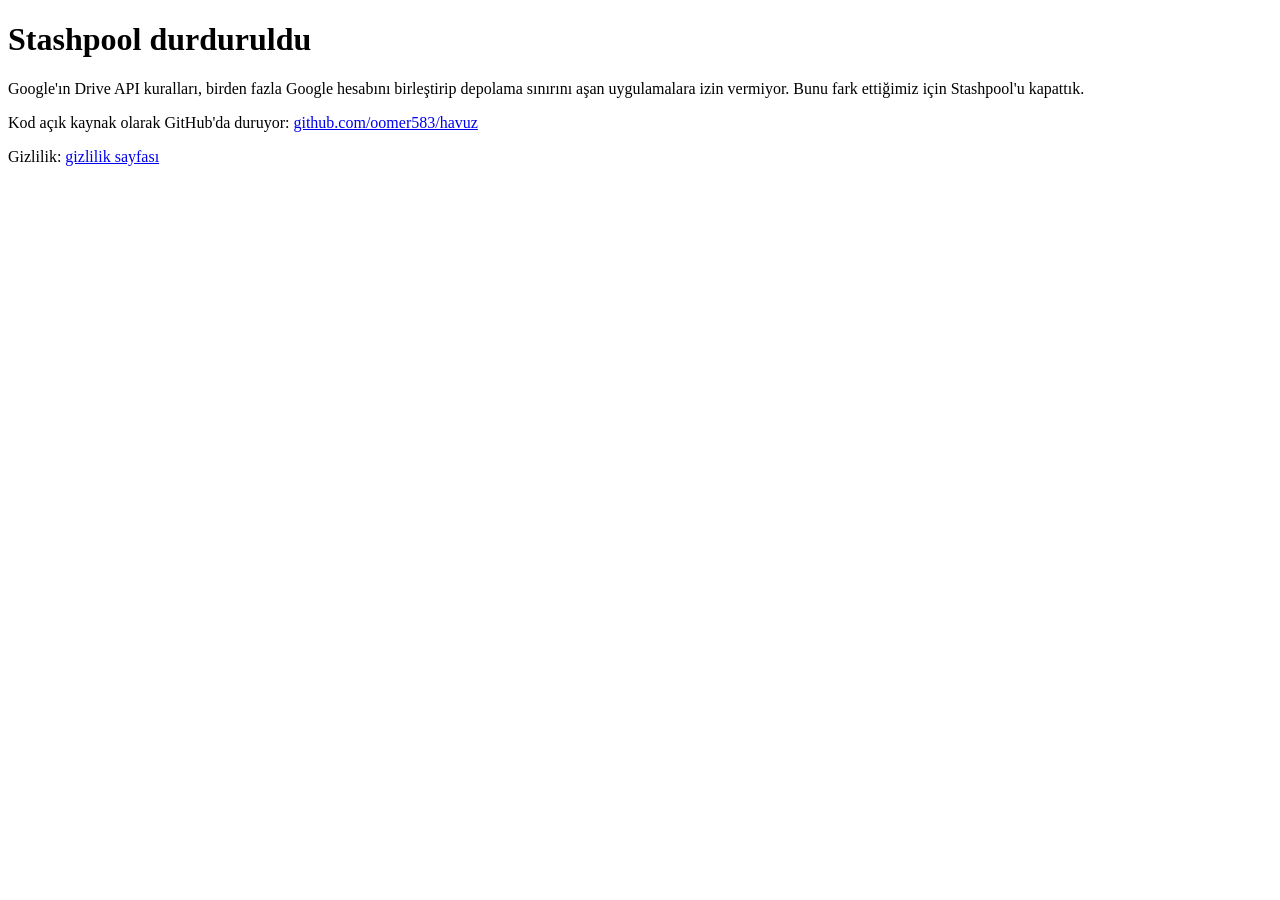
==== commit 1dce9d2b: "shut Stashpool down: Google's Drive API policy forbids pooling several Google accounts to get past s" ====
--- a/web/app.html
+++ b/web/app.html
@@ -3,583 +3,19 @@
   <head>
     <meta charset="UTF-8" />
     <meta name="viewport" content="width=device-width, initial-scale=1.0" />
-    <title>Stashpool – uygulama</title>
-    <meta name="description" content="Ücretsiz Google Drive hesaplarınızı tek bir büyük, şifreli ve güvenli depoda birleştiren modern web uygulaması." />
-    <meta property="og:title" content="Stashpool - Güvenli ve Birleşik Bulut Depolama" />
-    <meta property="og:description" content="Ücretsiz Google Drive hesaplarınızı tek bir büyük, şifreli ve güvenli depoda birleştiren modern web uygulaması." />
-    <meta property="og:type" content="website" />
-    <meta name="twitter:card" content="summary_large_image" />
+    <title>Stashpool durduruldu</title>
     <link rel="icon" href="/favicon.svg" type="image/svg+xml" />
     <link rel="stylesheet" href="/style.css" />
+    <link rel="stylesheet" href="/landing.css" />
   </head>
-  <body>
-    <!-- Ana Konteyner -->
-    <div id="app" class="app-container">
-
-      <!-- Üst Çubuk (Başlık ve Eylemler) -->
-      <header id="app-header" class="app-header">
-        <div class="header-brand">
-          <div class="brand-logo" aria-hidden="true">
-            <svg viewBox="0 0 64 64" fill="none" class="brand-svg" aria-hidden="true">
-              <path d="M50 14H31" stroke="currentColor" stroke-width="8"/>
-              <path d="M27 14H22a9 9 0 0 0 0 18h8" stroke="currentColor" stroke-width="8"/>
-              <path d="M34 32h8a9 9 0 0 1 0 18h-5" stroke="currentColor" stroke-width="8"/>
-              <path d="M33 50H14" stroke="currentColor" stroke-opacity="0.4" stroke-width="8"/>
-            </svg>
-          </div>
-          <span class="brand-name">Stashpool</span>
-        </div>
-
-        <div class="header-actions">
-          <div id="user-pill" class="user-pill hidden">
-            <span class="user-avatar" id="header-user-avatar">A</span>
-            <span class="user-email-text" id="header-user-email"></span>
-          </div>
-
-          <!-- Tema Değiştirici -->
-          <button type="button" id="theme-toggle-btn" class="icon-button" title="Temayı değiştir" aria-label="Temayı değiştir">
-            <svg id="theme-sun-icon" class="theme-icon" viewBox="0 0 24 24" fill="none" stroke="currentColor" stroke-width="2" stroke-linecap="round" stroke-linejoin="round">
-              <circle cx="12" cy="12" r="4"></circle>
-              <path d="M12 2v2"></path>
-              <path d="M12 20v2"></path>
-              <path d="M4.93 4.93l1.41 1.41"></path>
-              <path d="M17.66 17.66l1.41 1.41"></path>
-              <path d="M2 12h2"></path>
-              <path d="M20 12h2"></path>
-              <path d="M6.34 17.66l-1.41 1.41"></path>
-              <path d="M19.07 4.93l-1.41 1.41"></path>
-            </svg>
-            <svg id="theme-moon-icon" class="theme-icon hidden" viewBox="0 0 24 24" fill="none" stroke="currentColor" stroke-width="2" stroke-linecap="round" stroke-linejoin="round">
-              <path d="M12 3a6 6 0 0 0 9 9 9 9 0 1 1-9-9Z"></path>
-            </svg>
-          </button>
-
-          <!-- Havuzu Kilitle / Çıkış Butonu (Sadece açık havuzda) -->
-          <button type="button" id="lock-pool-btn" class="icon-button hidden" title="Havuzu Kilitle" aria-label="Havuzu Kilitle">
-            <svg viewBox="0 0 24 24" fill="none" stroke="currentColor" stroke-width="2" stroke-linecap="round" stroke-linejoin="round">
-              <rect width="18" height="11" x="3" y="11" rx="2" ry="2"></rect>
-              <path d="M7 11V7a5 5 0 0 1 10 0v4"></path>
-            </svg>
-          </button>
-        </div>
-      </header>
-
-      <!-- Ana İçerik Alanı (Ekranlar) -->
-      <main id="main-content" class="main-content">
-
-        <!-- 1. EKRAN: Karşılama (Welcome) -->
-        <section id="screen-welcome" class="screen-view">
-          <div class="auth-card">
-            <div class="auth-icon-wrap" aria-hidden="true">
-              <svg viewBox="0 0 64 64" fill="none" class="auth-large-icon">
-                <path d="M50 14H31" stroke="currentColor" stroke-width="8"/>
-                <path d="M27 14H22a9 9 0 0 0 0 18h8" stroke="currentColor" stroke-width="8"/>
-                <path d="M34 32h8a9 9 0 0 1 0 18h-5" stroke="currentColor" stroke-width="8"/>
-                <path d="M33 50H14" stroke="currentColor" stroke-opacity="0.4" stroke-width="8"/>
-              </svg>
-            </div>
-
-            <h1 class="auth-title">Google Drive hesaplarını tek bir büyük depoda birleştir.</h1>
-            <p class="auth-desc">Ücretsiz hesaplarının kapasitelerini bir araya getir, sınırsız güvenlikle dosyalarını sakla.</p>
-
-            <button type="button" id="google-signin-btn" class="btn btn-google">
-              <svg viewBox="0 0 24 24" class="btn-icon-svg" aria-hidden="true">
-                <path fill="#EA4335" d="M12 5c1.6 0 3 .6 4.1 1.7l3.1-3.1C17.3 1.8 14.8 1 12 1 7.5 1 3.7 3.6 1.9 7.3l3.7 2.9C6.5 7.4 9 5 12 5z"/>
-                <path fill="#4285F4" d="M23.5 12.3c0-.8-.1-1.7-.2-2.3H12v4.5h6.5c-.3 1.5-1.1 2.8-2.4 3.7l3.7 2.9c2.2-2 3.7-5 3.7-8.8z"/>
-                <path fill="#FBBC05" d="M5.6 14.8c-.2-.7-.4-1.5-.4-2.3s.2-1.6.4-2.3L1.9 7.3C.7 9.7 0 12.3 0 15.2c0 2.8.7 5.4 1.9 7.8l3.7-2.9c-.3-.7-.5-1.5-.5-2.3z"/>
-                <path fill="#34A853" d="M12 23.5c3.2 0 6-1.1 8-3l-3.7-2.9c-1.1.7-2.5 1.2-4.3 1.2-3 0-5.5-2.4-6.4-5.2L1.9 16.5C3.7 20.3 7.5 23.5 12 23.5z"/>
-              </svg>
-              <span>Google ile giriş yap</span>
-            </button>
-
-            <div class="auth-trust-badge">
-              <svg viewBox="0 0 24 24" fill="none" stroke="currentColor" stroke-width="2" stroke-linecap="round" stroke-linejoin="round" class="trust-icon" aria-hidden="true">
-                <path d="M12 22s8-4 8-10V5l-8-3-8 3v7c0 6 8 10 8 10z"></path>
-                <path d="M9 12l2 2 4-4"></path>
-              </svg>
-              <span>Dosyaların cihazında şifrelenir, hiçbir sunucu göremez.</span>
-            </div>
-          </div>
-        </section>
-
-        <!-- 2. EKRAN: Yeni Havuz Oluştur (Create Pool) -->
-        <section id="screen-create" class="screen-view hidden">
-          <div class="auth-card">
-            <div class="card-badge">Yeni Havuz</div>
-            <h2 class="auth-title">Havuzunu Güvenceye Al</h2>
-            <p class="auth-desc">
-              <strong id="create-user-email"></strong> hesabınla havuz oluşturuluyor. Dosyalarını sadece bu şifre açabilir.
-            </p>
-
-            <form id="create-pool-form" class="auth-form" novalidate>
-              <!-- Tarayıcı şifre yöneticisi için gizli kullanıcı adı -->
-              <input type="text" id="create-username-hidden" name="username" autocomplete="username" class="sr-only" tabindex="-1" aria-hidden="true" />
-
-              <div class="form-group">
-                <label for="create-password" class="form-label">Ana Şifre</label>
-                <div class="input-password-wrap">
-                  <input type="password" id="create-password" name="password" autocomplete="new-password" class="form-input" placeholder="En az 10 karakter" required minlength="10" />
-                  <button type="button" class="btn-toggle-pw" data-target="create-password" title="Şifreyi göster/gizle" aria-label="Şifreyi göster/gizle">
-                    <svg class="eye-open" viewBox="0 0 24 24" fill="none" stroke="currentColor" stroke-width="2" stroke-linecap="round" stroke-linejoin="round"><path d="M2 12s3-7 10-7 10 7 10 7-3 7-10 7-10-7-10-7Z"></path><circle cx="12" cy="12" r="3"></circle></svg>
-                    <svg class="eye-closed hidden" viewBox="0 0 24 24" fill="none" stroke="currentColor" stroke-width="2" stroke-linecap="round" stroke-linejoin="round"><path d="m15 18-.722-3.25"></path><path d="M2 8a10.645 10.645 0 0 0 20 0"></path><path d="m20 15-1.726-2.05"></path><path d="m4 15 1.726-2.05"></path><path d="m9 18 .722-3.25"></path></svg>
-                  </button>
-                </div>
-
-                <!-- Güç Göstergesi -->
-                <div class="strength-meter-container" aria-live="polite">
-                  <div class="strength-bar-track">
-                    <div id="strength-bar-fill" class="strength-bar-fill"></div>
-                  </div>
-                  <div class="strength-label-row">
-                    <span id="strength-text" class="strength-text">Çok zayıf</span>
-                    <span id="char-count" class="char-count">0 / 10</span>
-                  </div>
-                </div>
-              </div>
-
-              <div class="form-group">
-                <label for="create-password-confirm" class="form-label">Şifre Tekrarı</label>
-                <div class="input-password-wrap">
-                  <input type="password" id="create-password-confirm" name="password_confirm" autocomplete="new-password" class="form-input" placeholder="Şifreni tekrar yaz" required />
-                  <button type="button" class="btn-toggle-pw" data-target="create-password-confirm" title="Şifreyi göster/gizle" aria-label="Şifreyi göster/gizle">
-                    <svg class="eye-open" viewBox="0 0 24 24" fill="none" stroke="currentColor" stroke-width="2" stroke-linecap="round" stroke-linejoin="round"><path d="M2 12s3-7 10-7 10 7 10 7-3 7-10 7-10-7-10-7Z"></path><circle cx="12" cy="12" r="3"></circle></svg>
-                    <svg class="eye-closed hidden" viewBox="0 0 24 24" fill="none" stroke="currentColor" stroke-width="2" stroke-linecap="round" stroke-linejoin="round"><path d="m15 18-.722-3.25"></path><path d="M2 8a10.645 10.645 0 0 0 20 0"></path><path d="m20 15-1.726-2.05"></path><path d="m4 15 1.726-2.05"></path><path d="m9 18 .722-3.25"></path></svg>
-                  </button>
-                </div>
-                <div id="password-match-error" class="input-hint-error hidden">Şifreler birbiriyle eşleşmiyor.</div>
-              </div>
-
-              <!-- Uyarı Kartı -->
-              <div class="alert-box alert-warning">
-                <svg viewBox="0 0 24 24" fill="none" stroke="currentColor" stroke-width="2" stroke-linecap="round" stroke-linejoin="round" class="alert-icon" aria-hidden="true">
-                  <circle cx="12" cy="12" r="10"></circle>
-                  <line x1="12" y1="8" x2="12" y2="12"></line>
-                  <line x1="12" y1="16" x2="12.01" y2="16"></line>
-                </svg>
-                <div class="alert-content">
-                  <strong class="alert-title">Önemli Hatırlatma</strong>
-                  <p class="alert-desc">Şifreni unutursan kimse kurtaramaz. Lütfen şifre yöneticine veya güvenli bir yere kaydet.</p>
-                </div>
-              </div>
-
-              <button type="submit" id="create-submit-btn" class="btn btn-primary btn-block">
-                <span>Havuzumu Oluştur</span>
-              </button>
-            </form>
-          </div>
-        </section>
-
-        <!-- 3. EKRAN: Kurtarma Anahtarı (Recovery Key) -->
-        <section id="screen-recovery" class="screen-view hidden">
-          <div class="auth-card">
-            <div class="card-badge badge-success" id="recovery-badge">Havuz Oluşturuldu</div>
-            <h2 class="auth-title">Kurtarma Anahtarın</h2>
-            <p class="auth-desc">Şifreni unutursan havuzunu <strong>sadece bu anahtar</strong> açabilir. Başka hiçbir yedek bulunmaz.</p>
-
-            <div class="recovery-key-card">
-              <div class="key-display-wrapper">
-                <code id="recovery-key-text" class="recovery-key-code">K7QM-XXXX-XXXX-XXXX</code>
-              </div>
-              <button type="button" id="copy-recovery-key-btn" class="btn btn-secondary btn-copy" title="Anahtarı panoya kopyala">
-                <svg viewBox="0 0 24 24" fill="none" stroke="currentColor" stroke-width="2" stroke-linecap="round" stroke-linejoin="round" class="btn-icon-svg" aria-hidden="true">
-                  <rect width="14" height="14" x="8" y="8" rx="2" ry="2"></rect>
-                  <path d="M4 16c-1.1 0-2-.9-2-2V4c0-1.1.9-2 2-2h10c1.1 0 2 .9 2 2"></path>
-                </svg>
-                <span id="copy-key-label">Kopyala</span>
-              </button>
-            </div>
-
-            <button type="button" id="download-recovery-key-btn" class="btn btn-secondary btn-block">Anahtarı dosya olarak indir</button>
-
-            <div class="form-group recovery-check">
-              <label for="recovery-last4" class="form-label">Kaydettiğini göster: anahtarın son 4 karakterini yaz</label>
-              <input type="text" id="recovery-last4" class="form-input font-mono" maxlength="4" autocomplete="off" spellcheck="false" placeholder="Son 4 karakter" />
-            </div>
-
-            <button type="button" id="recovery-continue-btn" class="btn btn-primary btn-block" disabled>
-              <span>Devam Et</span>
-            </button>
-          </div>
-        </section>
-
-        <!-- 4. EKRAN: Havuzu Aç (Unlock) -->
-        <section id="screen-unlock" class="screen-view hidden">
-          <div class="auth-card">
-            <div class="auth-icon-wrap" aria-hidden="true">
-              <svg viewBox="0 0 24 24" fill="none" stroke="currentColor" stroke-width="2" stroke-linecap="round" stroke-linejoin="round" class="auth-large-icon">
-                <rect width="18" height="11" x="3" y="11" rx="2" ry="2"></rect>
-                <path d="M7 11V7a5 5 0 0 1 10 0v4"></path>
-              </svg>
-            </div>
-
-            <h2 class="auth-title">Havuzu Aç</h2>
-            <p class="auth-desc">Dosyalarının şifresini çözmek için ana şifreni gir.</p>
-
-            <div class="unlock-user-tag">
-              <span class="user-avatar" id="unlock-avatar">A</span>
-              <span id="unlock-user-email" class="unlock-email"></span>
-            </div>
-
-            <form id="unlock-pool-form" class="auth-form" novalidate>
-              <input type="text" id="unlock-username-hidden" name="username" autocomplete="username" class="sr-only" tabindex="-1" aria-hidden="true" />
-
-              <div class="form-group">
-                <label for="unlock-password" class="form-label">Şifre</label>
-                <div class="input-password-wrap">
-                  <input type="password" id="unlock-password" name="password" autocomplete="current-password" class="form-input" placeholder="Şifrenizi yazın" required />
-                  <button type="button" class="btn-toggle-pw" data-target="unlock-password" title="Şifreyi göster/gizle" aria-label="Şifreyi göster/gizle">
-                    <svg class="eye-open" viewBox="0 0 24 24" fill="none" stroke="currentColor" stroke-width="2" stroke-linecap="round" stroke-linejoin="round"><path d="M2 12s3-7 10-7 10 7 10 7-3 7-10 7-10-7-10-7Z"></path><circle cx="12" cy="12" r="3"></circle></svg>
-                    <svg class="eye-closed hidden" viewBox="0 0 24 24" fill="none" stroke="currentColor" stroke-width="2" stroke-linecap="round" stroke-linejoin="round"><path d="m15 18-.722-3.25"></path><path d="M2 8a10.645 10.645 0 0 0 20 0"></path><path d="m20 15-1.726-2.05"></path><path d="m4 15 1.726-2.05"></path><path d="m9 18 .722-3.25"></path></svg>
-                  </button>
-                </div>
-              </div>
-
-              <button type="submit" id="unlock-submit-btn" class="btn btn-primary btn-block">
-                <span>Havuzu Aç</span>
-              </button>
-
-              <div class="auth-footer-links">
-                <button type="button" id="go-forgot-pw-btn" class="btn-link">Şifremi unuttum</button>
-              </div>
-            </form>
-          </div>
-        </section>
-
-        <!-- 5. EKRAN: Şifremi Unuttum / Kurtar (Forgot Password) -->
-        <section id="screen-forgot" class="screen-view hidden">
-          <div class="auth-card">
-            <h2 class="auth-title">Havuzu Kurtar</h2>
-            <p class="auth-desc">Kurtarma anahtarını girerek havuzuna yeni bir şifre belirleyebilirsin.</p>
-
-            <form id="forgot-pool-form" class="auth-form" novalidate>
-              <div class="form-group">
-                <label for="recover-key-input" class="form-label">Kurtarma Anahtarı</label>
-                <input type="text" id="recover-key-input" class="form-input font-mono" placeholder="K7QM-XXXX-XXXX-XXXX" required spellcheck="false" autocomplete="off" />
-              </div>
-
-              <div class="form-group">
-                <label for="recover-password" class="form-label">Yeni Şifre</label>
-                <div class="input-password-wrap">
-                  <input type="password" id="recover-password" autocomplete="new-password" class="form-input" placeholder="En az 10 karakter" required minlength="10" />
-                  <button type="button" class="btn-toggle-pw" data-target="recover-password" title="Şifreyi göster/gizle" aria-label="Şifreyi göster/gizle">
-                    <svg class="eye-open" viewBox="0 0 24 24" fill="none" stroke="currentColor" stroke-width="2" stroke-linecap="round" stroke-linejoin="round"><path d="M2 12s3-7 10-7 10 7 10 7-3 7-10 7-10-7-10-7Z"></path><circle cx="12" cy="12" r="3"></circle></svg>
-                    <svg class="eye-closed hidden" viewBox="0 0 24 24" fill="none" stroke="currentColor" stroke-width="2" stroke-linecap="round" stroke-linejoin="round"><path d="m15 18-.722-3.25"></path><path d="M2 8a10.645 10.645 0 0 0 20 0"></path><path d="m20 15-1.726-2.05"></path><path d="m4 15 1.726-2.05"></path><path d="m9 18 .722-3.25"></path></svg>
-                  </button>
-                </div>
-              </div>
-
-              <div class="form-group">
-                <label for="recover-password-confirm" class="form-label">Yeni Şifre Tekrarı</label>
-                <div class="input-password-wrap">
-                  <input type="password" id="recover-password-confirm" autocomplete="new-password" class="form-input" placeholder="Yeni şifreni tekrar yaz" required />
-                  <button type="button" class="btn-toggle-pw" data-target="recover-password-confirm" title="Şifreyi göster/gizle" aria-label="Şifreyi göster/gizle">
-                    <svg class="eye-open" viewBox="0 0 24 24" fill="none" stroke="currentColor" stroke-width="2" stroke-linecap="round" stroke-linejoin="round"><path d="M2 12s3-7 10-7 10 7 10 7-3 7-10 7-10-7-10-7Z"></path><circle cx="12" cy="12" r="3"></circle></svg>
-                    <svg class="eye-closed hidden" viewBox="0 0 24 24" fill="none" stroke="currentColor" stroke-width="2" stroke-linecap="round" stroke-linejoin="round"><path d="m15 18-.722-3.25"></path><path d="M2 8a10.645 10.645 0 0 0 20 0"></path><path d="m20 15-1.726-2.05"></path><path d="m4 15 1.726-2.05"></path><path d="m9 18 .722-3.25"></path></svg>
-                  </button>
-                </div>
-              </div>
-
-              <button type="submit" id="recover-submit-btn" class="btn btn-primary btn-block">
-                <span>Şifreyi Yenile ve Havuzu Aç</span>
-              </button>
-
-              <div class="auth-footer-links">
-                <button type="button" id="back-to-unlock-btn" class="btn-link">Girişe dön</button>
-              </div>
-            </form>
-          </div>
-        </section>
-
-        <!-- 6. EKRAN: Ana Ekran (sekmeli) -->
-        <section id="screen-dashboard" class="screen-view hidden">
-          <div class="dashboard-layout">
-
-            <div class="tab-bar" role="tablist" aria-label="Bölümler">
-              <button type="button" role="tab" id="tab-files" class="tab-btn" aria-selected="true" aria-controls="panel-files" data-tab="files">Dosyalar</button>
-              <button type="button" role="tab" id="tab-accounts" class="tab-btn" aria-selected="false" aria-controls="panel-accounts" data-tab="accounts" tabindex="-1">Hesaplar <span class="tab-count" id="tab-accounts-count">0</span></button>
-              <button type="button" role="tab" id="tab-settings" class="tab-btn" aria-selected="false" aria-controls="panel-settings" data-tab="settings" tabindex="-1">Ayarlar</button>
-            </div>
-
-            <!-- SEKME: Dosyalar -->
-            <div id="panel-files" class="tab-panel" role="tabpanel" aria-labelledby="tab-files">
-            <!-- Doluluk ve Durum Kartı (Hero Storage Card) -->
-            <div class="storage-card" id="storage-card">
-              <div class="storage-card-header">
-                <div class="storage-main-stat">
-                  <span class="storage-percent-label" id="dash-percent-text">%37 dolu</span>
-                  <span class="storage-sub-label" id="dash-used-total-text">11.9 GB / 32.2 GB</span>
-                </div>
-                <div class="storage-free-badge" id="dash-remaining-pill">
-                  <svg viewBox="0 0 24 24" fill="none" stroke="currentColor" stroke-width="2" stroke-linecap="round" stroke-linejoin="round" class="badge-icon"><path d="M21 15v4a2 2 0 0 1-2 2H5a2 2 0 0 1-2-2v-4"></path><polyline points="17 8 12 3 7 8"></polyline><line x1="12" y1="3" x2="12" y2="15"></line></svg>
-                  <span id="dash-can-store-text">Daha 20.3 GB sığar</span>
-                </div>
-              </div>
-
-              <!-- İlerleme Çubuğu -->
-              <div class="storage-progress-bar-track">
-                <div id="storage-progress-bar-fill" class="storage-progress-bar-fill"></div>
-              </div>
-
-              <!-- Koruma Durumu Rozeti -->
-              <div id="protection-status-card" class="protection-card protection-parity">
-                <div class="protection-content">
-                  <div class="protection-icon-wrap" id="protection-icon-container">
-                    <!-- SVG ikonu JS ile dinamik yerleştirilir -->
-                  </div>
-                  <div class="protection-texts">
-                    <span class="protection-title" id="protection-status-title">Bir hesap kaybolsa da dosyaların güvende</span>
-                  </div>
-                </div>
-                <button type="button" id="protection-add-acc-btn" class="btn btn-sm btn-outline hidden">
-                  + Hesap Ekle
-                </button>
-              </div>
-            </div>
-
-            <!-- Dosya Yükleme Bırakma Alanı (Dropzone) -->
-            <div id="dropzone" class="dropzone-card" tabindex="0" role="button" aria-label="Dosya yüklemek için tıklayın veya sürükleyip bırakın">
-              <input type="file" id="file-input" class="sr-only" multiple accept="*/*" />
-              <div class="dropzone-inner">
-                <div class="dropzone-icon-circle" aria-hidden="true">
-                  <svg viewBox="0 0 24 24" fill="none" stroke="currentColor" stroke-width="2" stroke-linecap="round" stroke-linejoin="round" class="dropzone-icon">
-                    <path d="M4 14.899A7 7 0 1 1 15.71 8h1.79a4.5 4.5 0 0 1 2.5 8.242"></path>
-                    <path d="M12 12v9"></path>
-                    <path d="m16 16-4-4-4 4"></path>
-                  </svg>
-                </div>
-                <div class="dropzone-text-group">
-                  <span class="dropzone-title">Dosyaları buraya bırak ya da seç</span>
-                  <span class="dropzone-subtitle">Telefonunda dokunarak seçebilirsin. Dosyaların doğrudan senin hesaplarına gider.</span>
-                </div>
-              </div>
-            </div>
-
-            <!-- Aktif Yükleme İlerleme Listesi (Queue) -->
-            <div id="upload-queue-container" class="upload-queue-container hidden">
-              <div class="upload-queue-header">
-                <span class="queue-title">Yükleniyor</span>
-                <span class="queue-count" id="queue-count-text">0 / 0</span>
-              </div>
-              <div id="upload-queue-items" class="upload-queue-items">
-                <!-- Dinamik yükleme satırları -->
-              </div>
-            </div>
-
-            <!-- Dosya Listesi Bölümü -->
-            <div class="files-section">
-              <div class="section-header-row">
-                <div class="section-title-wrap">
-                  <h3 class="section-title">Dosyaların</h3>
-                  <span class="badge badge-neutral" id="files-count-badge">0</span>
-                </div>
-                <div class="file-search-wrap">
-                  <svg viewBox="0 0 24 24" fill="none" stroke="currentColor" stroke-width="2" stroke-linecap="round" stroke-linejoin="round" class="search-icon"><circle cx="11" cy="11" r="8"></circle><line x1="21" y1="21" x2="16.65" y2="16.65"></line></svg>
-                  <input type="text" id="file-search-input" class="search-input" placeholder="Dosyalarda ara..." aria-label="Dosyalarda ara" />
-                </div>
-              </div>
-
-              <!-- Dosya Listesi Konteyneri -->
-              <div class="files-card">
-                <div id="files-empty-state" class="empty-state hidden">
-                  <div class="empty-icon-wrap" aria-hidden="true">
-                    <svg viewBox="0 0 24 24" fill="none" stroke="currentColor" stroke-width="1.8" stroke-linecap="round" stroke-linejoin="round">
-                      <path d="M14 2H6a2 2 0 0 0-2 2v16a2 2 0 0 0 2 2h12a2 2 0 0 0 2-2V8z"></path>
-                      <polyline points="14 2 14 8 20 8"></polyline>
-                      <line x1="16" y1="13" x2="8" y2="13"></line>
-                      <line x1="16" y1="17" x2="8" y2="17"></line>
-                    </svg>
-                  </div>
-                  <h4 class="empty-title">Havuzun henüz boş</h4>
-                  <p class="empty-desc">Yukarıdaki alana dosya sürükle ya da dokunarak ilk dosyanı yükle.</p>
-                </div>
-
-                <div id="files-list-table" class="files-list">
-                  <!-- JS ile doldurulur -->
-                </div>
-              </div>
-            </div>
-
-            </div>
-
-            <!-- SEKME: Hesaplar -->
-            <div id="panel-accounts" class="tab-panel hidden" role="tabpanel" aria-labelledby="tab-accounts">
-              <div class="section-header-row">
-                <div class="section-title-wrap">
-                  <h3 class="section-title" id="accounts-header-title">Bağlı hesaplar</h3>
-                </div>
-                <button type="button" id="open-add-account-btn" class="btn btn-sm btn-primary">
-                  <svg viewBox="0 0 24 24" fill="none" stroke="currentColor" stroke-width="2.5" stroke-linecap="round" stroke-linejoin="round" class="btn-icon-svg" aria-hidden="true"><line x1="12" y1="5" x2="12" y2="19"></line><line x1="5" y1="12" x2="19" y2="12"></line></svg>
-                  <span>Hesap ekle</span>
-                </button>
-              </div>
-              <p class="panel-note">Her Google hesabı yalnızca tek bir Stashpool havuzuna bağlanabilir. 3 ve daha fazla hesapta bir hesap kaybolsa da dosyaların kurtulur.</p>
-              <div id="accounts-list-container" class="accounts-grid">
-                <!-- JS ile doldurulur -->
-              </div>
-            </div>
-
-            <!-- SEKME: Ayarlar -->
-            <div id="panel-settings" class="tab-panel hidden" role="tabpanel" aria-labelledby="tab-settings">
-
-              <div class="settings-card">
-                <h3 class="settings-title">Hesap</h3>
-                <div class="settings-row">
-                  <span class="settings-label">Ana Google hesabı</span>
-                  <span class="settings-value" id="settings-main-email">-</span>
-                </div>
-                <div class="settings-row">
-                  <span class="settings-label">Havuzu kilitle</span>
-                  <button type="button" id="settings-lock-btn" class="btn btn-sm btn-secondary">Kilitle</button>
-                </div>
-              </div>
-
-              <div class="settings-card">
-                <h3 class="settings-title">Şifreyi değiştir</h3>
-                <p class="settings-desc">Dosyaların yeniden şifrelenmez, sadece havuzu açan şifre değişir. Kurtarma anahtarın çalışmaya devam eder.</p>
-                <form id="change-pw-form" class="auth-form" novalidate>
-                  <input type="text" name="username" autocomplete="username" class="sr-only" tabindex="-1" aria-hidden="true" id="change-pw-username" />
-                <div class="form-group">
-                  <label for="change-pw-current" class="form-label">Mevcut şifre</label>
-                  <div class="input-password-wrap">
-                    <input type="password" id="change-pw-current" autocomplete="current-password" class="form-input" placeholder="Şu anki şifren" required />
-                    <button type="button" class="btn-toggle-pw" data-target="change-pw-current" title="Şifreyi göster/gizle" aria-label="Şifreyi göster/gizle">
-                      <svg class="eye-open" viewBox="0 0 24 24" fill="none" stroke="currentColor" stroke-width="2" stroke-linecap="round" stroke-linejoin="round" aria-hidden="true"><path d="M2 12s3-7 10-7 10 7 10 7-3 7-10 7-10-7-10-7Z"></path><circle cx="12" cy="12" r="3"></circle></svg>
-                      <svg class="eye-closed hidden" viewBox="0 0 24 24" fill="none" stroke="currentColor" stroke-width="2" stroke-linecap="round" stroke-linejoin="round" aria-hidden="true"><path d="m15 18-.722-3.25"></path><path d="M2 8a10.645 10.645 0 0 0 20 0"></path><path d="m20 15-1.726-2.05"></path><path d="m4 15 1.726-2.05"></path><path d="m9 18 .722-3.25"></path></svg>
-                    </button>
-                  </div>
-                </div>
-                <div class="form-group">
-                  <label for="change-pw-new" class="form-label">Yeni şifre</label>
-                  <div class="input-password-wrap">
-                    <input type="password" id="change-pw-new" autocomplete="new-password" class="form-input" placeholder="En az 10 karakter" required />
-                    <button type="button" class="btn-toggle-pw" data-target="change-pw-new" title="Şifreyi göster/gizle" aria-label="Şifreyi göster/gizle">
-                      <svg class="eye-open" viewBox="0 0 24 24" fill="none" stroke="currentColor" stroke-width="2" stroke-linecap="round" stroke-linejoin="round" aria-hidden="true"><path d="M2 12s3-7 10-7 10 7 10 7-3 7-10 7-10-7-10-7Z"></path><circle cx="12" cy="12" r="3"></circle></svg>
-                      <svg class="eye-closed hidden" viewBox="0 0 24 24" fill="none" stroke="currentColor" stroke-width="2" stroke-linecap="round" stroke-linejoin="round" aria-hidden="true"><path d="m15 18-.722-3.25"></path><path d="M2 8a10.645 10.645 0 0 0 20 0"></path><path d="m20 15-1.726-2.05"></path><path d="m4 15 1.726-2.05"></path><path d="m9 18 .722-3.25"></path></svg>
-                    </button>
-                  </div>
-                </div>
-                <div class="form-group">
-                  <label for="change-pw-confirm" class="form-label">Yeni şifre tekrarı</label>
-                  <div class="input-password-wrap">
-                    <input type="password" id="change-pw-confirm" autocomplete="new-password" class="form-input" placeholder="Yeni şifreni tekrar yaz" required />
-                    <button type="button" class="btn-toggle-pw" data-target="change-pw-confirm" title="Şifreyi göster/gizle" aria-label="Şifreyi göster/gizle">
-                      <svg class="eye-open" viewBox="0 0 24 24" fill="none" stroke="currentColor" stroke-width="2" stroke-linecap="round" stroke-linejoin="round" aria-hidden="true"><path d="M2 12s3-7 10-7 10 7 10 7-3 7-10 7-10-7-10-7Z"></path><circle cx="12" cy="12" r="3"></circle></svg>
-                      <svg class="eye-closed hidden" viewBox="0 0 24 24" fill="none" stroke="currentColor" stroke-width="2" stroke-linecap="round" stroke-linejoin="round" aria-hidden="true"><path d="m15 18-.722-3.25"></path><path d="M2 8a10.645 10.645 0 0 0 20 0"></path><path d="m20 15-1.726-2.05"></path><path d="m4 15 1.726-2.05"></path><path d="m9 18 .722-3.25"></path></svg>
-                    </button>
-                  </div>
-                </div>
-                  <button type="submit" id="change-pw-submit" class="btn btn-primary">Şifreyi değiştir</button>
-                </form>
-              </div>
-
-              <div class="settings-card">
-                <h3 class="settings-title">Kurtarma anahtarı</h3>
-                <p class="settings-desc">Anahtarını kaybettiysen yenisini oluştur. <strong>Eski anahtar o an çalışmaz olur.</strong></p>
-                <form id="new-recovery-form" class="auth-form" novalidate>
-                <div class="form-group">
-                  <label for="new-recovery-pw" class="form-label">Mevcut şifre</label>
-                  <div class="input-password-wrap">
-                    <input type="password" id="new-recovery-pw" autocomplete="current-password" class="form-input" placeholder="Onay için şifren" required />
-                    <button type="button" class="btn-toggle-pw" data-target="new-recovery-pw" title="Şifreyi göster/gizle" aria-label="Şifreyi göster/gizle">
-                      <svg class="eye-open" viewBox="0 0 24 24" fill="none" stroke="currentColor" stroke-width="2" stroke-linecap="round" stroke-linejoin="round" aria-hidden="true"><path d="M2 12s3-7 10-7 10 7 10 7-3 7-10 7-10-7-10-7Z"></path><circle cx="12" cy="12" r="3"></circle></svg>
-                      <svg class="eye-closed hidden" viewBox="0 0 24 24" fill="none" stroke="currentColor" stroke-width="2" stroke-linecap="round" stroke-linejoin="round" aria-hidden="true"><path d="m15 18-.722-3.25"></path><path d="M2 8a10.645 10.645 0 0 0 20 0"></path><path d="m20 15-1.726-2.05"></path><path d="m4 15 1.726-2.05"></path><path d="m9 18 .722-3.25"></path></svg>
-                    </button>
-                  </div>
-                </div>
-                  <button type="submit" id="new-recovery-submit" class="btn btn-secondary">Yeni kurtarma anahtarı oluştur</button>
-                </form>
-              </div>
-
-            </div>
-
-          </div>
-        </section>
-
-      </main>
-
-      <!-- Alt Bilgi / Önizleme Kontrolleri -->
-      <footer class="app-footer">
-        <div class="footer-info">
-          <span>Stashpool &bull; Sıfır-bilgi (Zero-knowledge) şifreli bulut havuzu &bull; <a href="/">Ana sayfa</a> &bull; <a href="/privacy.html">Gizlilik</a> &bull; <a href="https://github.com/oomer583/havuz">Açık kaynak</a></span>
-        </div>
-        <div class="footer-demo-links">
-          <button type="button" id="demo-reset-btn" class="footer-demo-btn" title="Örnek verileri sıfırla">Örnek Verileri Sıfırla</button>
-          <button type="button" id="demo-toggle-protection-btn" class="footer-demo-btn" title="Koruma durumunu değiştir">Korumayı Test Et</button>
-        </div>
-      </footer>
-    </div>
-
-    <!-- MODAL 1: Hesap Ekleme Modalı -->
-    <div id="modal-add-account" class="modal-backdrop hidden" role="dialog" aria-modal="true" aria-labelledby="modal-add-account-title">
-      <div class="modal-box">
-        <div class="modal-header">
-          <h3 id="modal-add-account-title" class="modal-title">Yeni Google Hesabı Bağla</h3>
-          <button type="button" id="close-add-acc-x" class="modal-close-btn" aria-label="Kapat">
-            <svg viewBox="0 0 24 24" fill="none" stroke="currentColor" stroke-width="2" stroke-linecap="round" stroke-linejoin="round"><line x1="18" y1="6" x2="6" y2="18"></line><line x1="6" y1="6" x2="18" y2="18"></line></svg>
-          </button>
-        </div>
-
-        <div class="modal-body">
-          <p class="modal-desc">
-            Hesabın açık olduğu herhangi bir tarayıcıda ya da telefonda bu adresi aç ve kodu yaz. <strong>Şifre gerekmez.</strong>
-          </p>
-
-          <div class="device-link-box">
-            <span class="device-link-label">1. Adrese Git:</span>
-            <a id="modal-device-url" href="https://google.com/device" target="_blank" rel="noopener noreferrer" class="device-url-link">
-              google.com/device
-              <svg viewBox="0 0 24 24" fill="none" stroke="currentColor" stroke-width="2" stroke-linecap="round" stroke-linejoin="round" class="external-icon"><path d="M18 13v6a2 2 0 0 1-2 2H5a2 2 0 0 1-2-2V8a2 2 0 0 1 2-2h6"></path><polyline points="15 3 21 3 21 9"></polyline><line x1="10" y1="14" x2="21" y2="3"></line></svg>
-            </a>
-          </div>
-
-          <div class="device-code-box">
-            <span class="device-code-label">2. Bu Kodu Yaz:</span>
-            <div class="code-and-copy-row">
-              <div id="modal-device-code" class="device-code-display">---- - ----</div>
-              <button type="button" id="modal-copy-code-btn" class="btn btn-secondary btn-copy" title="Kodu Kopyala">
-                <svg viewBox="0 0 24 24" fill="none" stroke="currentColor" stroke-width="2" stroke-linecap="round" stroke-linejoin="round" class="btn-icon-svg"><rect width="14" height="14" x="8" y="8" rx="2" ry="2"></rect><path d="M4 16c-1.1 0-2-.9-2-2V4c0-1.1.9-2 2-2h10c1.1 0 2 .9 2 2"></path></svg>
-                <span id="modal-copy-code-label">Kopyala</span>
-              </button>
-            </div>
-          </div>
-
-          <div id="modal-connecting-state" class="connecting-indicator">
-            <div class="spinner-dot" aria-hidden="true"></div>
-            <span>Onay bekleniyor...</span>
-          </div>
-        </div>
-
-        <div class="modal-footer">
-          <button type="button" id="modal-cancel-add-acc-btn" class="btn btn-secondary btn-block">Vazgeç</button>
-        </div>
+  <body class="lp">
+    <main class="lp-section">
+      <div class="lp-wrap lp-faq-wrap">
+        <h1 class="lp-h2">Stashpool durduruldu</h1>
+        <p class="lp-text">Google'ın Drive API kuralları, birden fazla Google hesabını birleştirip depolama sınırını aşan uygulamalara izin vermiyor. Bunu fark ettiğimiz için Stashpool'u kapattık.</p>
+        <p class="lp-text">Kod açık kaynak olarak GitHub'da duruyor: <a href="https://github.com/oomer583/havuz">github.com/oomer583/havuz</a></p>
+        <p class="lp-text">Gizlilik: <a href="/privacy.html">gizlilik sayfası</a></p>
       </div>
-    </div>
-
-    <!-- MODAL 2: Dosya Silme Onay Modalı -->
-    <div id="modal-delete-confirm" class="modal-backdrop hidden" role="dialog" aria-modal="true" aria-labelledby="modal-delete-title">
-      <div class="modal-box modal-box-sm">
-        <div class="delete-icon-circle" aria-hidden="true">
-          <svg viewBox="0 0 24 24" fill="none" stroke="currentColor" stroke-width="2" stroke-linecap="round" stroke-linejoin="round">
-            <polyline points="3 6 5 6 21 6"></polyline>
-            <path d="M19 6v14a2 2 0 0 1-2 2H7a2 2 0 0 1-2-2V6m3 0V4a2 2 0 0 1 2-2h4a2 2 0 0 1 2 2v2"></path>
-          </svg>
-        </div>
-        <h3 id="modal-delete-title" class="modal-title text-center">Dosyayı Sil</h3>
-        <p class="modal-desc text-center">
-          "<strong id="delete-file-name-target">dosya.ext</strong>" adlı dosyayı silmek istediğine emin misin?
-          <br /><span class="text-danger">Bu işlem geri alınamaz.</span>
-        </p>
-
-        <div class="modal-actions-row">
-          <button type="button" id="delete-cancel-btn" class="btn btn-secondary">Vazgeç</button>
-          <button type="button" id="delete-confirm-btn" class="btn btn-danger">Dosyayı Sil</button>
-        </div>
-      </div>
-    </div>
-
-    <!-- Bildirim Kartları Alanı (Toast Notifications) -->
-    <div id="toast-container" class="toast-container" aria-live="polite"></div>
-
-    <script type="module" src="/app.js"></script>
+    </main>
   </body>
 </html>
